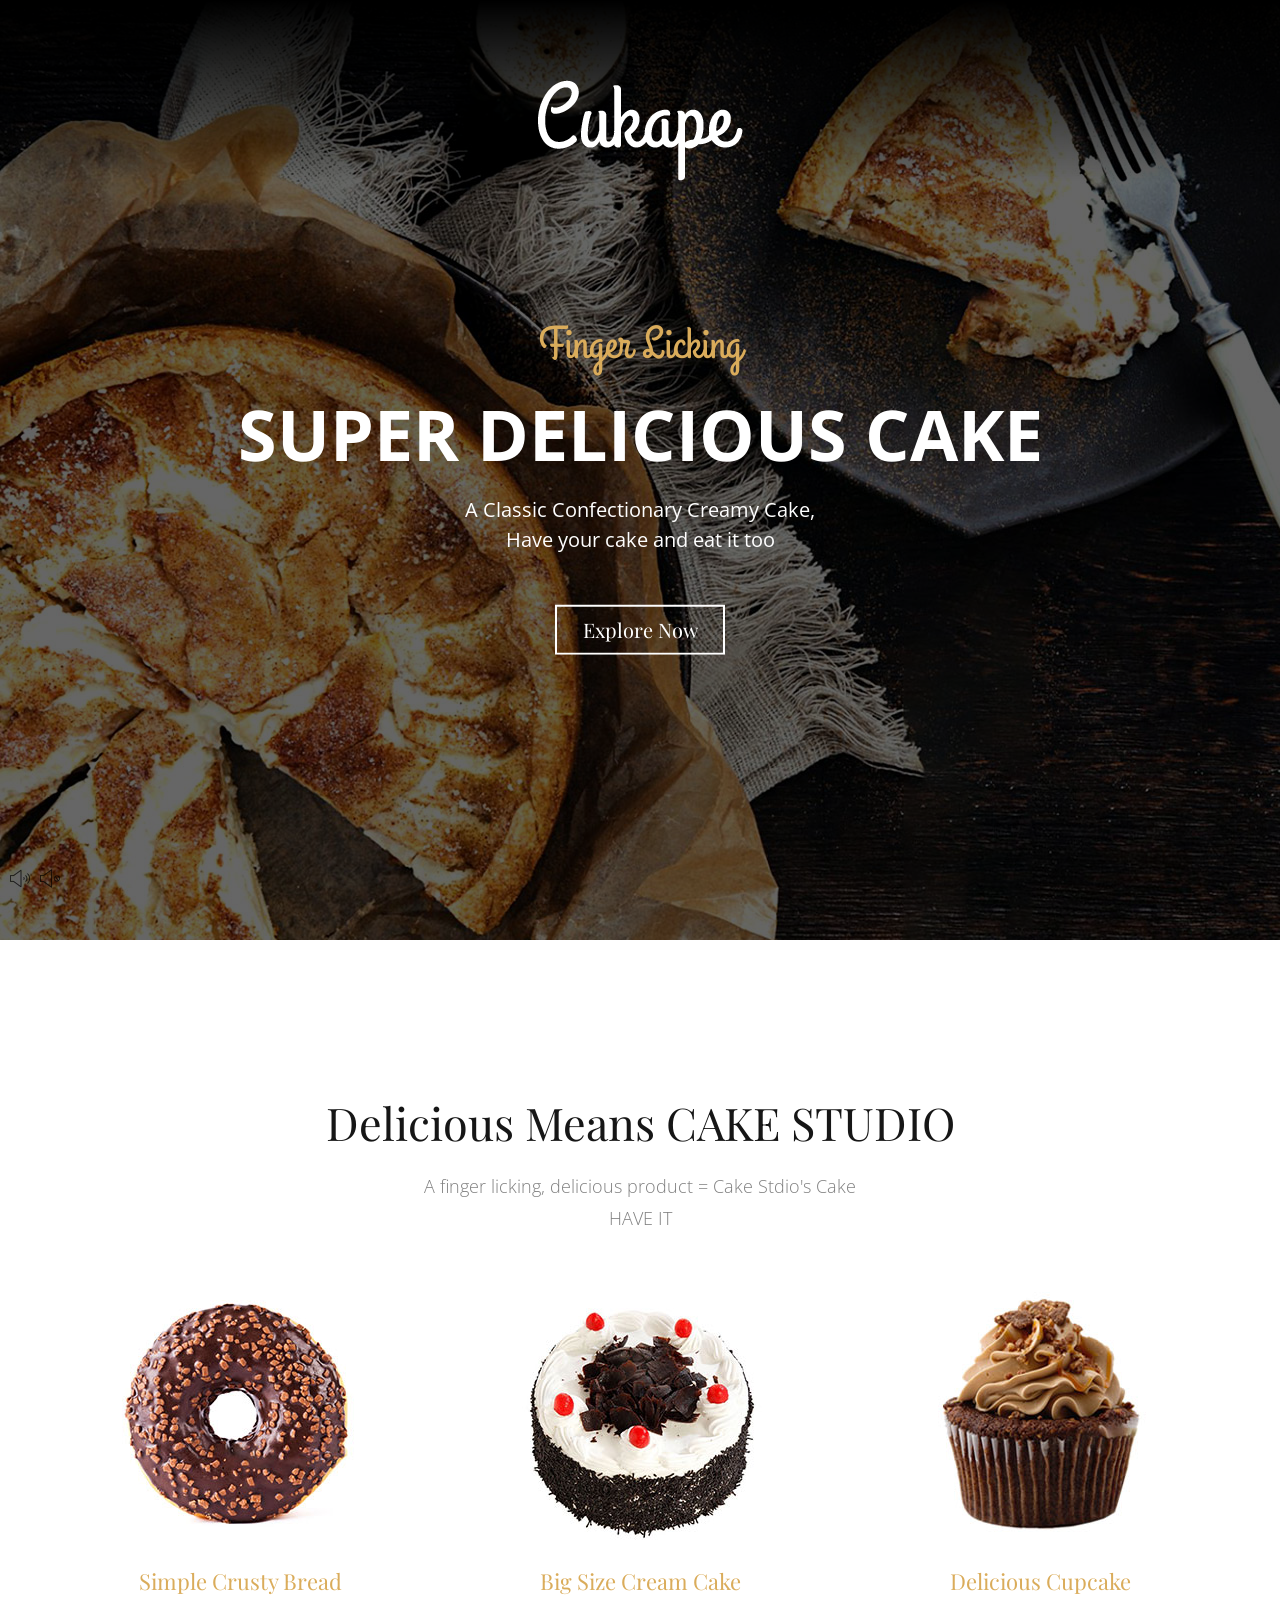
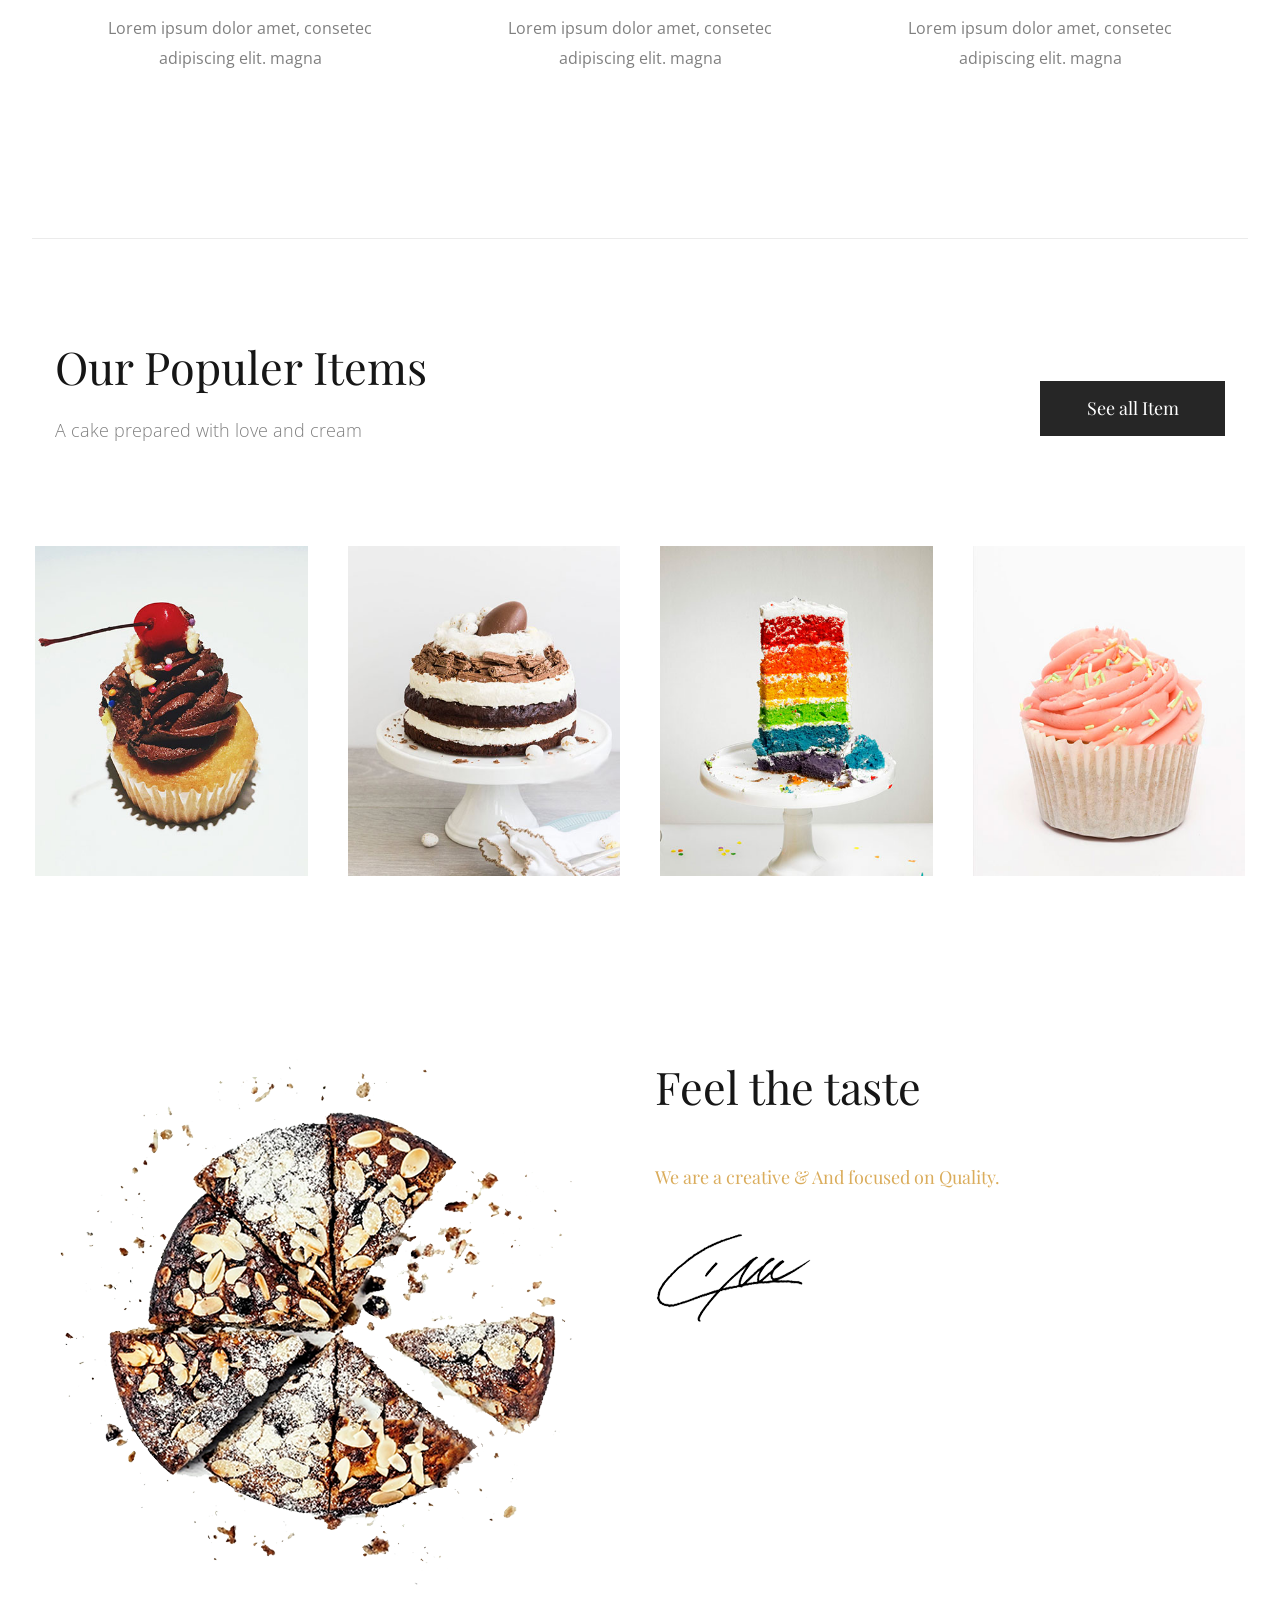
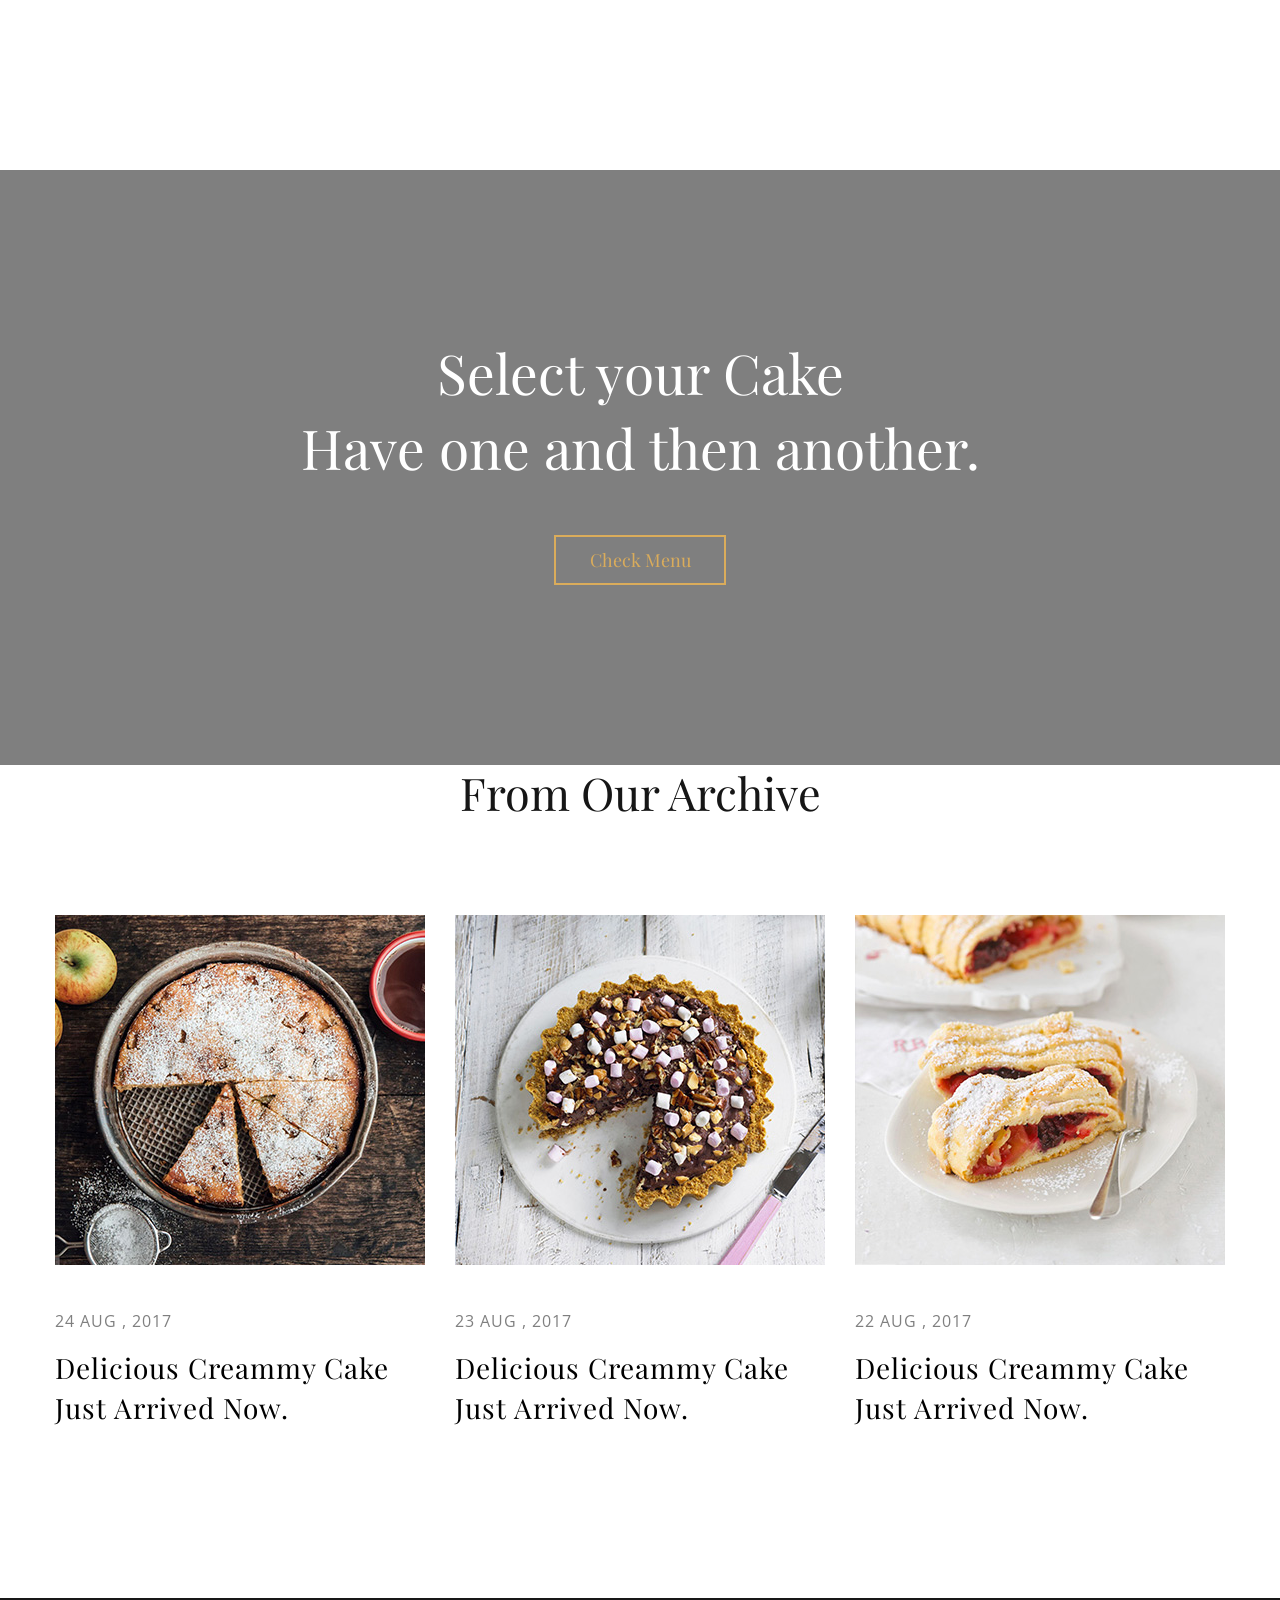
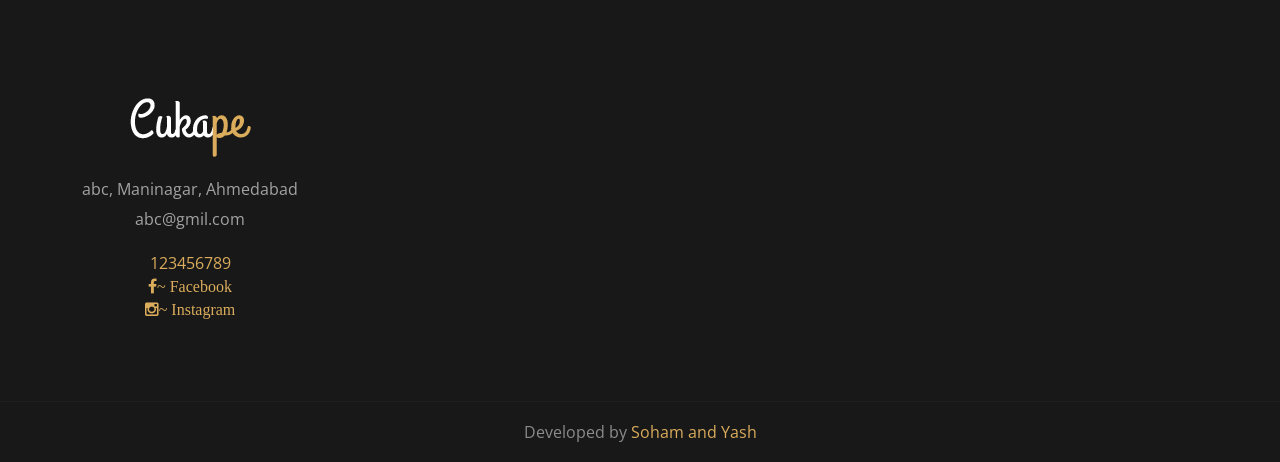
==== index.html @ 31a76976 "first commit" ====
<!DOCTYPE html>
<html lang="en">
	
<!-- Mirrored from html.unifytheme.com/CAKE STUDIO/ by HTTrack Website Copier/3.x [XR&CO'2014], Mon, 12 Feb 2018 13:18:44 GMT -->
<head>
		<meta charset="UTF-8">
		<!-- For IE -->
		<meta http-equiv="X-UA-Compatible" content="IE=edge">

		<!-- For Resposive Device -->
		<meta name="viewport" content="width=device-width, initial-scale=1.0">

		<title>CAKE STUDIO - Restaurant Cakes and Coffee Shop Template</title>

		<!-- Favicon -->
		<link rel="icon" type="image/png" sizes="56x56" href="images/fav-icon/icon.png">


		<!-- Main style sheet -->
		<link rel="stylesheet" type="text/css" href="css/style.css">
		<!-- responsive style sheet -->
		<link rel="stylesheet" type="text/css" href="css/responsive.css">


		<!-- Fix Internet Explorer ______________________________________-->

		<!--[if lt IE 9]>
			<script src="http://html5shiv.googlecode.com/svn/trunk/html5.js"></script>
			<script src="vendor/html5shiv.js"></script>
			<script src="vendor/respond.js"></script>
		<![endif]-->

			
	</head>

	<body>
		<div class="main-page-wrapper">

			<!-- ===================================================
				Loading Transition
			==================================================== -->
			<div id="loader-wrapper">
				<div id="loader"></div>
			</div>

			<!-- 
			=============================================
				Theme Header
			============================================== 
			-->
			<header class="theme-menu-wrapper theme-main-menu-one">
				<div class="container">
					<div class="header-wrapper">
						<!-- ============================ Theme Menu ========================= -->
						<nav class="theme-main-menu-wrapper navbar" id="mega-menu-wrapper">
							<!-- Brand and toggle get grouped for better mobile display -->
						   <div class="navbar-header">
						     <button type="button" class="navbar-toggle collapsed" data-toggle="collapse" data-target="#navbar-collapse-1" aria-expanded="false">
						       <span class="sr-only">Toggle navigation</span>
						       <span class="icon-bar"></span>
						       <span class="icon-bar"></span>
						       <span class="icon-bar"></span>
						     </button>
						   </div>
						   <!-- Collect the nav links, forms, and other content for toggling -->
						   <div class="collapse navbar-collapse" id="navbar-collapse-1">
								<ul class="nav">
									
									
									
									<li class="menu-inner-logo rythm pulse1"><a href="index-2.html" class="tran3s"><img src="images/logo/logo.png" alt=""></a></li>
									
									
									
								</ul>
						   </div><!-- /.navbar-collapse -->
						</nav> <!-- /.theme-main-menu-wrapper -->
						<div class="small-device-logo rythm pulse1"><a href="index-2.html" class="tran3s"><img src="images/logo/logo5.png" alt=""></a></div>
					</div> <!-- /.header-wrapper -->
				</div> <!-- /.container -->
			</header> <!-- /.theme-menu-wrapper -->


			
			<!-- 
			=============================================
				Theme Main Banner
			============================================== 
			-->
			<div id="theme-main-banner" class="banner-one">
				<div data-src="images/home/slide-1.jpg">
					<div class="camera_caption">
						<div class="container text-center">
							<h3 class="wow fadeInUp animated p-color">Finger Licking</h3>
							<h1 class="wow fadeInUp animated" data-wow-delay="0.2s">Super delicious cake</h1>
							<p class="wow fadeInUp animated" data-wow-delay="0.4s">A Classic Confectionary Creamy Cake,<br/> Have your cake and eat it too </p>
							
							<a href="portfolio-v1.html" class="wow fadeInRight animated banner-button explore tran3s" data-wow-delay="0.6s">Explore now</a>
						</div> <!-- /.container -->
					</div> <!-- /.camera_caption -->
				</div>
				<div data-src="images/home/slide-3.jpg">
					<div class="camera_caption">
						<div class="container text-center">
							<h3 class="wow fadeInUp animated p-color">Finger Licking</h3>
							<h1 class="wow fadeInUp animated" data-wow-delay="0.2s">Super delicious cake</h1>
							<p class="wow fadeInUp animated" data-wow-delay="0.4s">We will bake your cake.</p>
							
							<a href="portfolio-v1.html" class="wow fadeInRight animated banner-button explore tran3s" data-wow-delay="0.6s">Explore now</a>
						</div> <!-- /.container -->
					</div> <!-- /.camera_caption -->
				</div>
				<div data-src="images/home/slide-4.jpg">
					<div class="camera_caption">
						<div class="container text-center">
							<h3 class="wow fadeInUp animated p-color">Finger Licking</h3>
							<h1 class="wow fadeInUp animated" data-wow-delay="0.2s">Super delicious cake</h1>
							<p class="wow fadeInUp animated" data-wow-delay="0.4s">Enjoy home made and healthy Product</p>
							
							<a href="portfolio-v1.html" class="wow fadeInRight animated banner-button explore tran3s" data-wow-delay="0.6s">Explore now</a>
						</div> <!-- /.container -->
					</div> <!-- /.camera_caption -->
				</div>
			</div> <!-- /#theme-main-banner -->


			<!-- 
			=============================================
				Delicious CAKE STUDIO
			============================================== 
			-->
			<div class="delicious-food-section">
				<div class="container">
					<div class="theme-section-title text-center">
						<h2>Delicious Means CAKE STUDIO</h2>
						<p>A finger licking, delicious product = Cake Stdio's Cake <br> HAVE IT</p>
					</div> <!-- /.theme-section-title -->
					<div class="row">
						<div class="col-sm-4 col-xs-12">
							<div class="single-item">
								<img src="images/home/1.jpg" alt="">
								<h5><a href="#">Simple Crusty Bread</a></h5>
								<p>Lorem ipsum dolor amet, consetec <br>adipiscing elit. magna</p>
							</div>
						</div> <!-- /.col- -->
						<div class="col-sm-4 col-xs-12">
							<div class="single-item">
								<img src="images/home/2.jpg" alt="">
								<h5><a href="#">Big Size Cream Cake</a></h5>
								<p>Lorem ipsum dolor amet, consetec <br>adipiscing elit. magna</p>
							</div>
						</div> <!-- /.col- -->
						<div class="col-sm-4 col-xs-12">
							<div class="single-item">
								<img src="images/home/3.jpg" alt="">
								<h5><a href="#">Delicious Cupcake</a></h5>
								<p>Lorem ipsum dolor amet, consetec <br>adipiscing elit. magna</p>
							</div>
						</div> <!-- /.col- -->
					</div> <!-- /.row -->
				</div> <!-- /.container -->
				<div class="devider"></div>
			</div> <!-- /.delicious-food-section -->


			<!-- 
			=============================================
				Our Populer Item/Our Portfolio
			============================================== 
			-->
			<div class="our-portfolio popular-item">
				<div class="container">
					<div class="theme-section-title">
						<h2>Our Populer Items</h2>
						<p>A cake prepared with love and cream</p>
						<a href="portfolio-v1.html" class="theme-button"><span>See all Item</span></a>
					</div> <!-- /.theme-section-title -->
				</div> <!-- /.container -->
				<div class="portfolio-box-style">
					<div class="row">
						<div class="portfolio-slider-one">
							<div class="item">
								<div class="single-portfolio-item">
									<div class="image-box">
										<img src="images/portfolio/1.jpg" alt="">
										<div class="opacity"><a data-fancybox data-src="#hidden-content-1" href="#" data-options='{"smallBtn" : false}'>+</a></div>
									</div>
								</div> <!-- /.single-portfolio-item -->
							</div> <!-- /.item -->
							<div class="item">
								<div class="single-portfolio-item">
									<div class="image-box">
										<img src="images/portfolio/2.jpg" alt="">
										<div class="opacity"><a data-fancybox data-src="#hidden-content-2" href="#" data-options='{"smallBtn" : false}'>+</a></div>
									</div>
								</div> <!-- /.single-portfolio-item -->
							</div> <!-- /.item -->
							<div class="item">
								<div class="single-portfolio-item">
									<div class="image-box">
										<img src="images/portfolio/3.jpg" alt="">
										<div class="opacity"><a data-fancybox data-src="#hidden-content-3" href="#" data-options='{"smallBtn" : false}'>+</a></div>
									</div>
								</div> <!-- /.single-portfolio-item -->
							</div> <!-- /.item -->
							<div class="item">
								<div class="single-portfolio-item">
									<div class="image-box">
										<img src="images/portfolio/4.jpg" alt="">
										<div class="opacity"><a data-fancybox data-src="#hidden-content-4" href="#" data-options='{"smallBtn" : false}'>+</a></div>
									</div>
								</div> <!-- /.single-portfolio-item -->
							</div> <!-- /.item -->
						</div> <!-- /.portfolio-slider-one -->
					</div> <!-- /.row -->
				</div> <!-- /.portfolio-box-style -->
			</div> <!-- /.our-portfolio -->


			<!-- 
			=============================================
				About us
			============================================== 
			-->
			<div class="about-us-section">
				<div class="container">
					<div class="row">
						<div class="col-md-6 col-xs-12">
							<img src="images/home/pizza.png" alt="" class="pizza">
						</div>
						<div class="col-md-6 col-xs-12">
							<div class="text">
								<h2>Feel the taste</h2>
								
								<span class="p-color">We are a creative &amp; And focused on Quality.</span>
								<img src="images/home/sign.png" alt="">
							</div> <!-- /.text -->
						</div>
					</div> <!-- /.row -->
				</div> <!-- /.container -->
			</div> <!-- /.about-us-section -->


			<!-- 
			=============================================
				Short Banner
			============================================== 
			-->
			<div class="short-banner">
				<div class="opacity">
					<h2>Select your Cake <br>Have one and then another.</h2>
					<a href="our-menu.txt" class="theme-button"><span>Check Menu</span></a>
				</div> <!-- /.opacity -->
			</div> <!-- /.short-banner -->


			
			<!-- 
			=============================================
				Our Awesome Team
			============================================== 
			-->
<!--
			<div class="our-team">
				<div class="container">
					<div class="theme-section-title text-center">
						<h2>Your Cake Designer</h2>
						
					</div> <!-- /.theme-section-title -->
	<!--				<div class="row" align="text-center">
						<div class="col-md-3 col-xs-6">
							<div class="team-member">
								<div class="image">
									<img src="images/team/1.jpg" alt="">
									<div class="opacity tran3s">
										<ul>
											<li><a href="#" class="tran3s"><i class="fa fa-facebook" aria-hidden="true"></i></a></li>
											<li><a href="#" class="tran3s"><i class="fa fa-twitter" aria-hidden="true"></i></a></li>
											<li><a href="#" class="tran3s"><i class="fa fa-dribbble" aria-hidden="true"></i></a></li>
											<li><a href="#" class="tran3s"><i class="fa fa-pinterest" aria-hidden="true"></i></a></li>
										</ul>
									</div> <!-- /.opacity -->
		<!--						</div> <!-- /.image -->
		<!--						<h5>Ekta Thakker</h5>
								<p>Cake Designer</p>
							</div> <!-- /.team-member -->
		<!--				</div> <!-- /.col- -->
						
						
						
			<!--	</div> <!-- /.container -->
			<!--</div> <!-- /.our-team -->


			

			<!-- 
			=============================================
				Our Blog
			============================================== 
			-->
			<div class="our-blog home-blog">
				<div class="container">
					<div class="theme-section-title text-center">
						<h2>From Our Archive</h2>
					</div> <!-- /.theme-section-title -->
					<div class="row">
						<div class="col-sm-4 col-xs-12">
							<div class="single-blog-grid">
								<div class="image"><img src="images/blog/1.jpg" alt=""></div>
								<div class="post">
									<div class="date">24 Aug , 2017</div>
									<h3><a class="tran3s title">Delicious Creammy Cake Just Arrived Now.</a></h3>
									
								</div>
							</div> <!-- /.single-blog-grid -->
						</div> <!-- /.col- -->
						<div class="col-sm-4 col-xs-12">
							<div class="single-blog-grid">
								<div class="image"><img src="images/blog/2.jpg" alt=""></div>
								<div class="post">
									<div class="date">23 Aug , 2017</div>
									<h3><a class="tran3s title">Delicious Creammy Cake Just Arrived Now.</a></h3>
									
								</div>
							</div> <!-- /.single-blog-grid -->
						</div> <!-- /.col- -->
						<div class="col-sm-4 col-xs-12">
							<div class="single-blog-grid">
								<div class="image"><img src="images/blog/3.jpg" alt=""></div>
								<div class="post">
									<div class="date">22 Aug , 2017</div>
									<h3><a class="tran3s title">Delicious Creammy Cake Just Arrived Now.</a></h3>
									
								</div>
							</div> <!-- /.single-blog-grid -->
						</div> <!-- /.col- -->
					</div> <!-- /.row -->
				</div> <!-- /.container -->
			</div> <!-- /.our-blog -->


			<!-- 
			=============================================
				Footer
			============================================== 
			-->
			<footer class="theme-main-footer" >
				<div class="top-footer-widget" >
					<div class="container" align="center" >
						<div class="row">
							<div class="col-md-3 col-sm-4 col-xs-12 footer-logo">
								<a href="#" class="logo"><img src="images/logo/logo2.png" alt=""></a>
								<p >abc, Maninagar, Ahmedabad <br>abc@gmil.com</p>
								<a href="tel:+880-1723-801-729" class="tran3s">123456789</a>
								<div>
									
									<ul>
										<li><a href="#" class="tran3s"><i class="fa fa-facebook" aria-hidden="true">~   Facebook</i></a></li>
										<li><a href="https://www.instagram.com/just__baked__/" class="tran3s"><i class="fa fa-instagram" aria-hidden="true">~   Instagram</i></a></li>
										
									</ul>
								</div>
							</div> <!-- /.footer-logo -->
							<div class="col-md-2 col-sm-4 col-xs-12 footer-list-widget">
								
							</div> <!-- /.footer-list-widget -->
							<div class="col-md-3 col-sm-4 col-xs-12 insta-feed">
								
							</div> <!-- /.insta-feed -->
							<div class="col-md-4 col-xs-12 col-xs-12 subscribe-widget">
								
							</div> <!-- /.subscribe-widget -->
						</div> <!-- /.row -->	
					</div> <!-- /.container -->
				</div> <!-- /.top-footer-widget -->
				<div class="bottom-footer">
					<p>Developed by <span class="p-color">Soham and Yash</span></p>
				</div> <!-- /.bottom-footer -->
			</footer> <!-- /.theme-main-footer -->

			
			
			<!-- Scroll Top Button -->
			<button class="scroll-top tran3s">
				<i class="fa fa-angle-up" aria-hidden="true"></i>
			</button>

			<div id='player' class="clearfix">
	          <button id='start' class="tran3s" title="Start Music"><i class="flaticon-volume-on"></i></button>
	          <button id='stop' class="tran3s" title="Stop Music"><i class="flaticon-volume-off"></i></button>
	      	</div>



	      	<div class="portfolio-item-info" id="hidden-content-1">
			    <div class="main-container">
			    	<img src="images/portfolio/big-1.jpg" alt="">
			    	<div class="info-data">
			    		<h3>The Food Name</h3>
			    		<b>Contrary to popular belief, Lorem Ipsum is not simply random text, making it over 2000 years old. Richard MClintock, Latin professor at Hampde Sydney College in Virginia, </b>
			    	</div> <!-- /.info-data -->
			    </div> <!-- /.container -->
			</div> <!-- /.portfolio-item-info -->
			<div class="portfolio-item-info" id="hidden-content-2">
			    <div class="main-container">
			    	<img src="images/portfolio/big-2.jpg" alt="">
			    	<div class="info-data">
			    		<h3>The Food Name</h3>
			    		<b>Contrary to popular belief, Lorem Ipsum is not simply random text, making it over 2000 years old. Richard MClintock, Latin professor at Hampde Sydney College in Virginia, </b>
			    	</div> <!-- /.info-data -->
			    </div> <!-- /.container -->
			</div> <!-- /.portfolio-item-info -->
			<div class="portfolio-item-info" id="hidden-content-3">
			    <div class="main-container">
			    	<img src="images/portfolio/big-3.jpg" alt="">
			    	<div class="info-data">
			    		<h3>The Food Name</h3>
			    		<b>Contrary to popular belief, Lorem Ipsum is not simply random text, making it over 2000 years old. Richard MClintock, Latin professor at Hampde Sydney College in Virginia, </b>
			    	</div> <!-- /.info-data -->
			    </div> <!-- /.container -->
			</div> <!-- /.portfolio-item-info -->
			<div class="portfolio-item-info" id="hidden-content-4">
			    <div class="main-container">
			    	<img src="images/portfolio/big-4.jpg" alt="">
			    	<div class="info-data">
			    		<h3>The Food Name</h3>
			    		<b>Contrary to popular belief, Lorem Ipsum is not simply random text, making it over 2000 years old. Richard MClintock, Latin professor at Hampde Sydney College in Virginia, </b>
			    	</div> <!-- /.info-data -->
			    </div> <!-- /.container -->
			</div> <!-- /.portfolio-item-info -->

			
			
			<!-- Scroll Top Button -->
			<button class="scroll-top tran3s">
				<i class="fa fa-angle-up" aria-hidden="true"></i>
			</button>

			<div id='player' class="clearfix">
	          <button id='start' class="tran3s" title="Start Music"><i class="flaticon-volume-on"></i></button>
	          <button id='stop' class="tran3s" title="Stop Music"><i class="flaticon-volume-off"></i></button>
	      	</div>


		<!-- Js File_________________________________ -->
		<!-- j Query -->
		<script type="text/javascript" src="vendor/jquery.2.2.3.min.js"></script>
		<!-- Bootstrap JS -->
		<script type="text/javascript" src="vendor/bootstrap/bootstrap.min.js"></script>
		<!-- Vendor js _________ -->
		<!-- Camera Slider -->
		<script type='text/javascript' src='vendor/Camera-master/scripts/jquery.mobile.customized.min.js'></script>
	    <script type='text/javascript' src='vendor/Camera-master/scripts/jquery.easing.1.3.js'></script> 
	    <script type='text/javascript' src='vendor/Camera-master/scripts/camera.min.js'></script>
	    <!-- Mega menu  -->
		<script type="text/javascript" src="vendor/bootstrap-mega-menu/js/menu.js"></script>
		<!-- Rythm js -->
		<script type="text/javascript" src="vendor/Rythm-js/rythm.js"></script>
    	<script type="text/javascript" src="js/audio.js"></script>
		<!-- WOW js -->
		<script type="text/javascript" src="vendor/WOW-master/dist/wow.min.js"></script>
		<!-- owl.carousel -->
		<script type="text/javascript" src="vendor/owl-carousel/owl.carousel.min.js"></script>
		<!-- Fancybox -->
		<script type="text/javascript" src="vendor/fancybox/dist/jquery.fancybox.min.js"></script>
		

		<!-- Theme js -->
		<script type="text/javascript" src="js/theme.js"></script>

		</div> <!-- /.main-page-wrapper -->
	</body>

<!-- Mirrored from html.unifytheme.com/CAKE STUDIO/ by HTTrack Website Copier/3.x [XR&CO'2014], Mon, 12 Feb 2018 13:20:29 GMT -->
</html>
---- css/style.css ----
/* CSS Document */

/* 
    Created on   : 29/11/2017.
    Theme Name   : Cukape.
    Description  : Cukape - Restaurant Cakes and Coffee Shop Template.
    Version      : 1.1.
    Author       : @Unifytheme.
    Designed By  : @Unifytheme.
    Developed By : @Unifytheme.
   
*/

/* ------------------------------------------ */
/*             TABLE OF CONTENTS
/* ------------------------------------------ */
/*   01 - Loading Transition  */
/*   02 - Global stlye  */
/*   03 - Theme menu Style One  */
/*   04 - Menu Style Two */
/*   05 - Theme Toggle Mneu */
/*   06 - Theme Banner  */
/*   07 - Delicious Cukape  */
/*   08 - Our Populer Item/Our Portfolio  */
/*   09 - About us  */
/*   10 - Short Banner  */
/*   11 - Our Awesome Team  */
/*   12 - Client Section  */
/*   13 - Our Blog  */
/*   14 - Footer   */
/*   15 - Theme Inner Banner  */
/*   16 - Single Portfolio  */
/*   17 - Our Food Menu  */
/*   18 - Pricing Plan  */
/*   19 - Blog Inner Page  */
/*   20 - Blog Details */
/*   21 - Shop Page  */
/*   22 - Shop Details  */
/*   23 - Conatct US  */
/*   24 - Popular Faq  */
/*   25 - Error Page  */



/**
* Importing necessary  Styles.
**/

@import url('https://fonts.googleapis.com/css?family=Grand+Hotel|Open+Sans:300,400,600,700|Playfair+Display:400,700|Lato:100,300');
/*----- Breetty Font -----*/
@import url('../fonts/Breetty/styles.css');
/*----bootstrap css ----- */
@import url('../vendor/bootstrap/bootstrap.css');
/*----camera-slider---*/
@import url('../vendor/Camera-master/css/camera.css');
/*------- Mega menu ------*/
@import url('../vendor/bootstrap-mega-menu/css/menu.css');
/*----font awesome -------*/
@import url('../fonts/font-awesome/css/font-awesome.min.css');
/*----owl-carousel css----*/
@import url('../vendor/owl-carousel/owl.carousel.css');
@import url('../vendor/owl-carousel/owl.theme.css');
/*-------- animated css ------*/
@import url('../vendor/WOW-master/css/libs/animate.css');
/*-------Hover Css --------*/
@import url('../vendor/hover.css');
/*--------- flat-icon ---------*/
@import url('../fonts/icon/font/flaticon.css');
/*----------- Fancybox css -------*/
@import url('../vendor/fancybox/dist/jquery.fancybox.min.css');
/*------------- Map -------------*/
@import url('../vendor/sanzzy-map/dist/snazzy-info-window.min.css');
/*--------- Jquery ui ---------*/
@import url('../vendor/jquery-ui/jquery-ui.min.css');


/*** 

====================================================================
  Loading Transition
====================================================================

 ***/
#loader-wrapper {
  position: fixed;
  top: 0;
  left: 0;
  width: 100%;
  height: 100%;
  z-index: 999999;
  background: #fff;
  overflow: hidden;
}
#loader {
  background: url(../images/1.gif);
  width: 64px;
  height: 64px;
  position: relative;
  top: 50%;
  margin: -32px auto 0 auto;
}
/*==================== Click Top ====================*/
.scroll-top {
  width:30px;
  height:30px;
  border-radius: 3px;
  position: fixed;
  bottom: 5px;
  right:15px;
  z-index: 99;
  text-align: center;
  color: #fff;
  font-size: 20px;
  display: none;
}
.scroll-top:after {
  position: absolute;
  z-index: -1;
  content: '';
  top: 100%;
  left: 5%;
  height: 10px;
  width: 90%;
  opacity: 1;
  background: radial-gradient(ellipse at center, rgba(0, 0, 0, 0.25) 0%, rgba(0, 0, 0, 0) 80%);
}
/*______________________ Global stlye ___________________*/

 @font-face {
  font-family: 'font-awesome';
  src: url('../fonts/font-awesome/fonts/fontawesome-webfont.ttf');
  src: url('../fonts/font-awesome/fonts/fontawesome-webfont.eot'), /* IE9 Compat Modes */
       url('../fonts/font-awesome/fonts/fontawesome-webfont.woff2') format('woff2'), /* Super Modern Browsers */
       url('../fonts/font-awesome/fonts/fontawesome-webfont.woff') format('woff'), /* Pretty Modern Browsers */
       url('../fonts/font-awesome/fonts/fontawesome-webfont.svg') format('svg'); /* Legacy iOS */
 }

 body {
  /*   font-family: 'Grand Hotel', cursive;   */
  font-family: 'Open Sans', sans-serif;
  font-weight: normal;
  color:rgba(0,0,0,0.5);
  font-size: 16px;
 }
 body .main-page-wrapper {
   overflow-x:hidden;
 }
 .box-layout {
  padding: 0 50px;
  max-width: 1920px;
  margin: 0 auto;
 }
 h1,h2,h3,h4,h5,h6,p,ul { margin:0;padding: 0;}
 h2,h3,h4,h5,h6 {color: #161616; font-family: 'Playfair Display', serif;font-weight: normal;}
 h1 {font-size: 70px; font-weight: 700; font-family: 'Open Sans', sans-serif;}
 h2 {font-size: 45px;}
 h3 {font-size: 28px;}
 h4 {font-size: 24px;}
 h5 {font-size: 22px;}
 h6 {font-size: 18px;}
 p  {line-height: 30px;}
 ul {list-style-type: none;}
 a {text-decoration: none; display: inline-block; font-family: 'Playfair Display', serif;}
 a:hover,a:focus,a:visited {text-decoration: none; outline: none;}
 img {max-width: 100%; display: block;}
 button {border:none;outline: none;-webkit-box-shadow: none;box-shadow: none;display: block; padding: 0;}
 input,textarea {outline: none; -webkit-box-shadow: none; box-shadow: none;-webkit-transition: all 0.3s ease-in-out;transition: all 0.3s ease-in-out;}
.float-left {float:left;}
.float-right {float:right;}
.m-top0 {margin-top: 0 !important;}
.m-bottom0 {margin-bottom: 0 !important;}
.p0 {padding: 0 !important;}
/*--------------------- Transition --------------------*/
.tran3s,.theme-button,.theme-main-menu-one #mega-menu-wrapper .nav>li:before,.theme-button span:before,.owl-theme .owl-dots .owl-dot span,
.related-product .owl-theme .owl-nav [class*=owl-],.aside-menu-wrapper ul .dropdown-holder .sub-menu li a {
  -webkit-transition: all .3s ease-in-out;
  transition: all .3s ease-in-out;
}
.tran4s,.delicious-food-section .single-item img {
  -webkit-transition: all .4s ease-in-out;
  transition: all .4s ease-in-out;
}
/*---------------------- Theme Title ---------------------*/
.theme-section-title {position: relative;}
.theme-section-title h2 {line-height: 55px;text-transform: capitalize;}
.theme-section-title p {
  line-height: 32px;
  font-size: 18px;
  margin-top: 20px;
  font-weight: 300;
}
.theme-section-title a {
  color: #fff;
  font-size: 18px;
  width: 185px;
  line-height: 55px;
  text-align: center;
  background: #262626;
  position: absolute;
  right: 0;
  bottom: 10px;
}
.theme-button span {position: relative;}
.theme-button span:before {
  content: '';
  width: 100%;
  height: 1px;
  background: #fff;
  position: absolute;
  left:0;
  bottom: -2px;
  -webkit-transform:scale(0,1);
          transform:scale(0,1);
}
.theme-button:hover span:before {-webkit-transform:scale(1,1);transform:scale(1,1);}
/*------------------------ Theme Pagination ------------------*/

 /*----------------------- Theme Color File -------------------*/
.p-color,#mega-menu-wrapper .nav>li.active a,#mega-menu-wrapper .nav>li:hover a,.delicious-food-section .single-item h5 a,.short-banner .opacity .theme-button,
.our-team .team-member h5,.our-team .team-member .image .opacity ul li a:hover,.client-section .client-text:hover .icon,.our-blog .single-blog-grid:hover .post .title,
.our-blog .single-blog-grid .post .read-more,.top-footer-widget .footer-logo a,.top-footer-widget .footer-list-widget ul li a:hover,
.top-footer-widget .subscribe-widget ul li a:hover,.mixitUp-menu li.active,.our-portfolio .single-portfolio-item:hover .text h5 a,
.our-food-menu .food-menu-wrapper .tab-content ul li div:hover a,.page-pagination li a:hover,.blog-details-content .tag-section .social-icon li a:hover,
.contact-us .contact-address ul li a:hover,.popular-faq .faq-panel .panel-group .panel-heading.active-panel a:before,
.aside-menu-wrapper .main-nav-wrapper li:hover>a,.blog-details-content .comment-box .single-comment .comment .reply:hover    {
  color:#daac5b;
}
.p-bg-color,.scroll-top,#mega-menu-wrapper .nav>li.dropdown-holder .sub-menu li:hover>a,.theme-section-title a:hover,#client-slider .owl-dots .owl-dot.active span,
#client-slider .owl-dots .owl-dot:hover span,.our-blog .single-blog-grid .post .read-more:hover,.pricing-plan .plan-figure:hover .theme-button,.sidebar-keyword ul li a:hover,
.form-styl-one input[type="submit"]:hover,.related-product .owl-theme .owl-nav [class*=owl-]:hover {
  background: #daac5b;
}
#theme-main-banner a.banner-button.shop-button,.short-banner .opacity .theme-button,#client-slider .owl-dots .owl-dot.active span,
#client-slider .owl-dots .owl-dot:hover span,.our-blog .single-blog-grid .post .read-more:hover,.sidebar-keyword ul li a:hover,
.related-product .owl-theme .owl-nav [class*=owl-]:hover,.contact-us .contact-address ul li a:hover {
  border-style: solid;
  border-color:#daac5b;
}
#player {
  position: fixed;
  width: 60px;
  height: 30px;
  bottom: 5px;
  left:5px;
  z-index: 99;
}
#player button {
  font-size: 20px;
  width: 50%;
  float: left;
  background: transparent;
  color: rgba(0,0,0,0.5);
}
#player button#start.active {color: #daac5b;}
/*------------------------------ Theme menu Style One ----------------------*/
header.theme-main-menu-one {
  position: absolute;
  width: 100%;
  left:0;
  right: 0;
  top:0;
  z-index: 99;
  padding-top: 80px;
  background-image: -webkit-linear-gradient( -90deg, rgb(0,0,0) 0%, rgba(0,0,0,0) 100%);
}
.header-wrapper {position: relative;}
#mega-menu-wrapper .nav li.menu-inner-logo img {display: inline-block;}
#mega-menu-wrapper .nav li.menu-inner-logo a {padding: 0;margin: 0 15px;}
#mega-menu-wrapper .nav li.menu-inner-logo:before {display: none;}
.theme-main-menu-one #mega-menu-wrapper .nav>li:before {
  content: '';
  width: 0;
  height: 2px;
  background: #fff;
  position: absolute;
  left:0;
  bottom: 12px;
}
.theme-main-menu-one #mega-menu-wrapper .nav>li.active:before,
.theme-main-menu-one #mega-menu-wrapper .nav>li:hover:before {width: 100%;}
.theme-main-menu-one .small-device-logo {
  display: none;
  position: absolute;
  top:0;
  right: 0;
  z-index: 99;
}
/*-------------------- Menu Style Two ------------------*/
.theme-main-menu-two {
  padding: 45px 0 40px 0;
}
.theme-main-menu-two .logo {
  position: absolute;
  top:0;
  left:0;
  z-index: 9;
}
.theme-main-menu-two #mega-menu-wrapper {width: 100%;text-align: right;padding-right: 130px;}
.theme-main-menu-two #mega-menu-wrapper .nav>li>a {
  font-size: 14px;
  color: #000;
  padding: 20px 0 25px 0;
}
.theme-main-menu-two #mega-menu-wrapper .nav>li.dropdown-holder .sub-menu li:first-child a {border-top: 1px solid #ededed;}
.theme-main-menu-two #mega-menu-wrapper .nav>li {margin: 0 24px;}
.theme-main-menu-two .menu-right-widget {
  position: absolute;
  top:0;
  right: 0;
  z-index: 9;
}
/* ------------- Cart Button ------------*/
.theme-main-menu-two .cart-button {
  color:#000;
  font-size: 30px;
  background: transparent;
  line-height: 44px;
  position: relative;
  margin: 4px 8px 0 0;
}
.theme-main-menu-two .cart-button span {
  width: 18px;
  height: 18px;
  line-height: 18px;
  border-radius: 50%;
  color: #fff;
  text-align: center;
  position: absolute;
  font-size: 13px;
  top:27px;
  right: -7px;
  font-size: 13px;
  font-weight: 600;
}
/**
====================================================================
  Theme Toggle Mneu
====================================================================

 ***/
.theme-main-menu-two .toggle-show-menu-button {
  background: transparent;
  margin: 10px 0 0 18px;
}
.theme-main-menu-two .toggle-show-menu-button span {
  display: block;
  width: 25px;
  height: 2px;
  margin:8px 0;
  background: #000;
}
#hidden-aside-menu {
  position: fixed;
  top: 0;
  right: 0;
  opacity: 0;
  visibility: hidden;
  background: #262626;
  width: 350px;
  height: 100%;
  z-index: 99999;
  text-align: center;
  max-height: 100%;
  overflow-y: auto;
  -webkit-transform: translate3d(350px,0,0);
    transform: translate3d(350px,0,0);
  -webkit-transition: all .6s ease-in-out;
          transition: all .6s ease-in-out;
}
#hidden-aside-menu.show-menu {
  opacity: 1;
  visibility: visible;
  -webkit-transform: translate3d(0,0,0);
    transform: translate3d(0,0,0);
}
.close-aside-menu {
  width: 40px;
  height: 40px;
  position: absolute;
  top: 0;
  left: 0;
  background: #262626;
  color: #fff;
  text-align: center;
  line-height: 40px;
  font-size: 18px;
  z-index: 9999;
  opacity: 0;
}
#hidden-aside-menu.show-menu .close-aside-menu {
  opacity: 1;
}
#hidden-aside-menu .logo {
  margin: 90px 0 120px 0;
}
.aside-menu-wrapper {
  height: 100%;
}
.aside-menu-wrapper .main-nav-wrapper>li {
  position: relative;
  text-align: left;
}
.aside-menu-wrapper .main-nav-wrapper li a {
  font-family: 'Open Sans', sans-serif;
  position: relative;
  display: block;
  font-weight: normal;
  color:#919191;
  font-size: 15px;
  text-transform: uppercase;
  line-height: 46px;
  padding: 0 45px;
}
.aside-menu-wrapper .main-nav-wrapper li a span.fa {
  margin-right: 20px;
}
.aside-menu-wrapper .main-nav-wrapper>li .expander {
  position: absolute;
  top:0;
  right: 45px;
  font-size: 11px;
  background: transparent;
}
.aside-menu-wrapper ul .dropdown-holder .sub-menu {
  display: none;
}
.aside-menu-wrapper ul .dropdown-holder .sub-menu li a {
  background: #2c2c2c;
  font-size: 14px;
  padding-left: 82px;
}
/*================= Sticky Menu ===============*/
@-webkit-keyframes menu_sticky {
  0%  {margin-top:-120px;opacity: 0;}
  50%  {margin-top: -64px;opacity: 0;}
  100% {margin-top: 0;opacity: 1;}
}
@keyframes menu_sticky {
  0%  {margin-top:-120px;opacity: 0;}
  50%  {margin-top: -64px;opacity: 0;}
  100% {margin-top: 0;opacity: 1;}
}
.theme-menu-wrapper.fixed {
  position: fixed !important;
  width:100%;
  top:0;
  left:0;
  z-index: 9999;
  background: #222328;
  padding-top: 5px;
  -webkit-box-shadow: 0px 13px 35px -12px rgba(0,0,0,0.15);
    box-shadow: 0px 13px 35px -12px rgba(0,0,0,0.15);
  -webkit-animation: menu_sticky 0.7s ease-in-out;
  animation: menu_sticky 0.7s ease-in-out;
}
.theme-menu-wrapper.fixed.white-bg {background: #fff;}
.theme-menu-wrapper.fixed .main-container {padding-top: 15px;padding-bottom: 0;}
.theme-menu-wrapper.fixed.white-bg {padding: 10px 15px;}
/*---------------------------------- Theme Banner --------------------------*/
.camera_wrap {
  float:none;
}
.banner-one {margin-bottom: 155px;}
#theme-main-banner .camera_overlayer {
  content: '';
  position: absolute;
  top:0;
  left:0;
  right: 0;
  bottom: 0;
  background: transparent;
}
#theme-main-banner.banner-one .camera_overlayer {background: rgba(0,0,0,0.6);}
#theme-main-banner .main-container {position: relative;}
#theme-main-banner .camera_caption {
  height: 100%;
}
#theme-main-banner .container {
  position: relative;
  z-index: 1;
  top: 50%;
  -webkit-transform: translateY(-50%);
          transform: translateY(-50%);
}
#theme-main-banner .camera_caption>div {
  background: transparent;
  position: absolute;
  width: 100%;
  height: 100%;
  top:0;
  text-shadow: none;
  left: 0;
  padding: 0;
}
.banner-one h3 {
  font-family: 'Grand Hotel', cursive;
  font-size: 45px;
  font-weight: normal;
  margin:40px 0 25px 0;
}
.banner-one h1 {color: #fff;text-transform: uppercase;}
.banner-one p {
  font-size: 20px;
  color: #fff;
  padding: 22px 0 45px 0;
}
#theme-main-banner a.banner-button {
  position: relative;
  width: 170px;
  text-transform: capitalize;
  line-height: 46px;
  border-width: 2px;
  font-size: 20px;
  color: #fff;
  margin: 5px 8px;
}
#theme-main-banner a.banner-button.explore {border:2px solid #fff;}
#theme-main-banner a.banner-button:hover,
#theme-main-banner a.banner-button.explore:hover {
  background: #222328;
  border-color: #222328;
}
.banner-two .round-box {
  width: 500px;
  height:500px;
  margin: 0 auto;
  border-radius: 50%;
  position: absolute;
  left:50%;
  top:50%;
  margin: -250px 0 0 -250px;
  background: rgba(218,172,91,0.6);
}
.banner-two h1 {
  font-family: 'Breetty';
  font-size: 120px;
  font-weight: normal;
  line-height: 90px;
}
/*----------------------------- Delicious Cukape --------------------------*/
.delicious-food-section.fix-top-margin {padding-top: 135px;}
.delicious-food-section .theme-section-title {margin-bottom: 50px;}
.delicious-food-section .single-item {text-align: center;margin-bottom: 50px;}
.delicious-food-section .single-item img {margin: 0 auto;}
.delicious-food-section .single-item:hover img {-webkit-transform:scale3D(1.1,1.1,1);transform:scale3D(1.1,1.1,1);}
.delicious-food-section .single-item h5 a {margin: 15px 0 20px 0;}
.delicious-food-section .devider {
  height: 1px;
  width: 95%;
  margin: 0 auto;
  background: rgba(0,0,0,0.08);
}
.delicious-food-section .row {margin-bottom: 115px;}
/*-------------------------- Our Populer Item/Our Portfolio -------------------*/
.our-portfolio .theme-section-title {margin: 100px 0;}
.portfolio-box-style {padding: 0 35px;}
.box-layout .portfolio-box-style {padding: 0;}
.portfolio-box-style .row {margin: 0 -20px;}
.portfolio-box-style .item {margin: 0 20px;}
.our-portfolio .single-portfolio-item {margin-bottom: 30px;}
.our-portfolio .single-portfolio-item .image-box {overflow: hidden;position: relative;}
.our-portfolio .single-portfolio-item .image-box img {
  width: 100%;
  -webkit-transition: all 0.5s ease-out;
  transition: all 0.5s ease-out;
}
.our-portfolio .single-portfolio-item:hover .image-box img {
  -webkit-transform:scale3D(1.1,1.1,1);
          transform:scale3D(1.1,1.1,1);
}
.our-portfolio .single-portfolio-item .image-box .opacity {
  position: absolute;
  top:0;
  left:0;
  bottom: 0;
  right: 0;
  background: rgba(29,29,29,0.5);
  text-align: center;
  opacity: 0;
  -webkit-transition: all 0.35s ease-in-out;
  transition: all 0.35s ease-in-out;
}
.our-portfolio .single-portfolio-item:hover .image-box .opacity {opacity: 1;}
.our-portfolio .single-portfolio-item .image-box .opacity a {
  color: #fff;
  font-weight: 300;
  font-size: 55px;
  position: relative;
  top:50%;
  -webkit-transform:translateY(-50%);
          transform:translateY(-50%);
}
.our-portfolio .single-portfolio-item .text h5 a {
  font-size: 24px;
  color: #232323;
  text-transform: capitalize;
}
.our-portfolio .single-portfolio-item .text {text-align: center;padding: 45px 0 30px 0;}
.our-portfolio .single-portfolio-item .text p {font-size: 18px;color: rgba(35,35,35,0.35);margin-top: 3px;}
.portfolio-item-info .main-container {max-width: 600px;}
.portfolio-item-info {
  text-align: center;
  display: none;
  max-height: 750px;
  overflow-y:auto;
  -webkit-transform: translateY(-50px);
          transform: translateY(-50px);
  -webkit-transition: all 0.5s ease-in-out;
  transition: all 0.5s ease-in-out;
}

.fancybox-slide--current .portfolio-item-info {
  -webkit-transform: translateY(0);
          transform: translateY(0);
}
.portfolio-item-info img {margin: 0 auto;}
.portfolio-item-info h3 {margin: 50px 0 30px 0;}
.portfolio-item-info b {
  display: block;
  font-size: 18px;
  line-height: 34px;
  font-family: 'Playfair Display', serif;
  color: #000000;
  font-weight: normal;
  margin-bottom: 40px;
}
.fancybox-close-small:after {background: transparent !important;}
.our-portfolio.inner-page {padding-bottom: 50px;}
.our-portfolio.inner-page.portfolio-v1 {padding-bottom: 200px;}
#mixitUp-item .mix {display: none;}
.mixitUp-menu  {text-align: center;margin-bottom: 120px;}
.mixitUp-menu li {
  display: inline-block;
  margin: 5px 20px;
  text-transform: uppercase;
  color: #6d6d6d;
  cursor: pointer;
}
.our-portfolio.full-width .row,.our-portfolio.full-width .single-portfolio-item {margin: 0;}
.our-portfolio.full-width .row [class*="col-"] {padding: 0;}
/*--------------------- About us --------------------*/
.about-us-section {margin: 150px 0 170px 0;}
.about-us-section img.pizza {
  -webkit-transition: all 0.7s ease-in-out;
  transition: all 0.7s ease-in-out;
}
.about-us-section img.pizza:hover {
  -webkit-transform:rotate(40deg);
          transform:rotate(40deg);
}
.about-us-section .text h2 {line-height: 60px;margin-bottom: 45px;}
.about-us-section .text span {
  font-family: 'Playfair Display', serif;
  font-size: 18px;
  line-height: 32px;
  display: block;
  margin: 30px 0 40px 0;
}
/*------------------ Short Banner ------------------*/
.short-banner {
  background: url(../images/home/banner.jpg) no-repeat center;
  background-size: cover;
  background-attachment: fixed;
}
.short-banner .opacity {
  background: rgba(0,0,0,0.5);
  padding: 165px 0 180px 0;
  text-align: center;
}
.short-banner .opacity h2 {
  font-size: 55px;
  line-height: 75px;
  color: #fff;
  margin-bottom: 50px;
}
.short-banner .opacity .theme-button {
  width: 172px;
  line-height: 46px;
  border-width: 2px;
  font-size: 18px;
}
.short-banner .opacity .theme-button:hover {color: #fff;border-color: #fff;}
/*--------------------- Our Awesome Team ---------------------*/
.our-team {padding-bottom: 70px;}
.our-team .theme-section-title {padding: 145px 0 85px 0;}
.our-team .team-member .image {overflow: hidden;position: relative;}
.our-team .team-member .image img {width: 100%;}
.our-team .team-member .image .opacity {
  position: absolute;
  width: 100%;
  height: 100%;
  top:0;
  left:0;
  opacity: 0;
  background: rgba(0,0,0,0.5);
}
.our-team .team-member:hover .image .opacity {opacity: 1;}
.our-team .team-member .image .opacity ul {
  position: relative;
  top:50%;
  -webkit-transform:translateY(-50%);
          transform:translateY(-50%);
}
.our-team .team-member .image .opacity ul li {
  display: inline-block;
  margin: 0 8px;
  opacity: 0;
  -webkit-transform:translateY(-10px);
          transform:translateY(-10px);
  -webkit-transition: all 0.3s ease-in-out;
  transition: all 0.3s ease-in-out;
}
.our-team .team-member .image .opacity ul li a {
  color: #fff;
  font-size: 18px;
}
.our-team .team-member .image .opacity ul li:first-child {
  -webkit-transition-delay:0.15s;
          transition-delay:0.15s;
}
.our-team .team-member .image .opacity ul li:nth-child(2) {
  -webkit-transition-delay:0.2s;
          transition-delay:0.2s;
}
.our-team .team-member .image .opacity ul li:nth-child(3) {
  -webkit-transition-delay:0.25s;
          transition-delay:0.25s;
}
.our-team .team-member .image .opacity ul li:nth-child(4) {
  -webkit-transition-delay:0.3s;
          transition-delay:0.3s;
}
.our-team .team-member:hover .image .opacity ul li {
  opacity: 1;
  -webkit-transform:translateY(0);
          transform:translateY(0);
}
.our-team .team-member h5 {margin: 28px 0 6px 0;}
.our-team .team-member {
  text-align: center;
  margin-bottom: 70px;
  border-bottom:1px solid rgba(0,0,0,0.07);
  padding-bottom: 20px;
} 
.our-team.team-style-two .team-member .image {
  width: 300px;
  height: 300px;
  border-radius: 50%;
  margin: 0 auto;
}
.our-team.team-style-two .team-member .image .opacity {border-radius: 50%;}
.our-team.team-style-two .team-member {border-bottom: none;padding-bottom: 0;}
.team-inner-page {
  position: relative;
  padding-top: 240px;
  overflow: hidden;
}
.team-inner-page:before {
  content: url(../images/inner-page/3.jpg);
  position: absolute;
  top: -90px;
  left: -250px;
}
/*------------------------ Client Section ---------------------*/
.client-section {
  background: url(../images/home/banner2.jpg) no-repeat center;
  background-attachment: fixed;
  background-size: cover;
  margin-bottom: 160px;
}
.client-section .opacity {
  background: rgba(0,0,0,0.8);
  padding: 100px 0 90px 0;
  text-align: center;
}
.client-section .theme-section-title p,.client-section .theme-section-title h2 {color: #fff;}
.client-section .client-text {
  padding: 45px 40px 65px 40px;
  text-align: center;
  background: #fff;
  margin-top: 90px;
}
.client-section .client-text .icon {
  color: rgba(0,0,0,0.1);
  font-size: 45px;
  display: block;
}
.client-section .client-text p {font-size: 17px;margin: 22px 0 30px 0;}
.client-section .client-text h6 span {font-family: 'Open Sans', sans-serif;color: rgba(0,0,0,0.5);}
#client-slider .item {margin:0 15px;}
#client-slider .owl-dots .owl-dot span {
  background: transparent;
  border: 1px solid #fff;
  border-radius: 0;
  margin: 0 4px;
}
#client-slider .owl-dots {margin-top: 75px;}
.owl-theme .owl-nav {margin: 0;}
/*---------------------- Our Blog ------------------*/
.our-blog.home-blog {padding-bottom: 100px;}
.our-blog .theme-section-title {margin-bottom: 95px;}
.our-blog .single-blog-grid .image {
  background: #000;
  overflow: hidden;
}
.our-blog .single-blog-grid .image img {
  width: 100%;
  -webkit-transition: all 0.5s ease-in-out;
  transition: all 0.5s ease-in-out;
}
.our-blog .single-blog-grid:hover .image img {
  opacity: 0.6;
  -webkit-transform:scale3D(1.1,1.1,1);
          transform:scale3D(1.1,1.1,1);
}
.our-blog .single-blog-grid .post .date {
  text-transform: uppercase;
  letter-spacing: 1px;
  margin: 45px 0 15px 0;
}
.our-blog .single-blog-grid .post .title {
  color: #000;
  line-height: 40px;
  letter-spacing: 1px;
}
.our-blog .single-blog-grid .post p {margin-top: 30px;}
.our-blog .single-blog-grid .post .read-more {
  width: 135px;
  line-height: 43px;
  border: 1px solid rgba(0,0,0,0.1);
  font-size: 17px;
  text-align: center;
  margin-top: 35px;
}
.our-blog .single-blog-grid .post .read-more:hover {color: #fff;}
.our-blog .single-blog-grid {margin-bottom: 70px;}
/*------------------------ Footer --------------------*/
.theme-main-footer {background: #181818;padding-top: 100px;}
.theme-main-footer p,.theme-main-footer a {font-family: 'Open Sans', sans-serif;color: rgba(255,255,255,0.6);}
.top-footer-widget .footer-logo p {margin: 12px 0 18px 0;}
.top-footer-widget h5 {
  font-family: 'Open Sans', sans-serif;
  text-transform: uppercase;
  color: #fff;
  font-size: 20px;
  margin: 20px 0 38px 0;
}
.top-footer-widget .footer-list-widget ul li a {margin-bottom: 15px;}
.top-footer-widget .insta-feed ul {margin: 0 -7.5px;}
.top-footer-widget .insta-feed ul li {float: left;width: 33.333333333%;padding: 0 7.5px;margin-bottom: 15px;}
.top-footer-widget .insta-feed ul li a {display: block;}
.top-footer-widget .subscribe-widget>div {padding-left: 40px;}
.top-footer-widget .subscribe-widget p {margin: -5px 0 20px 0;}
.top-footer-widget .subscribe-widget form {height: 60px;margin-bottom: 20px;}
.top-footer-widget .subscribe-widget form input {
  width: 100%;
  height: 100%;
  background: #fff;
  border:none;
  padding: 0 20px;
  color: rgba(0,0,0,0.4);
}
.top-footer-widget .subscribe-widget ul li {display: inline-block;}
.top-footer-widget .subscribe-widget ul li a {font-size: 20px;margin-right: 15px;color: #6b6b6b;}
.top-footer-widget [class*="col-"] {margin-bottom: 50px;}
.theme-main-footer .bottom-footer {
  border-top:1px solid rgba(36,36,36,0.7);
  text-align: center;
  padding: 15px 0;
  margin-top: 30px;
}
.theme-main-footer .bottom-footer p {color: #8b8b8b;}
.box-layout .theme-main-footer .bottom-footer {background:#fff; border: none;padding: 35px 0;}
/*-------------------- Theme Inner Banner  ------------------*/
.theme-inner-banner {
  background: url(../images/inner-page/banner.jpg) no-repeat center;
  background-size: cover;
  background-attachment: fixed;
  position: relative;
  margin-bottom: 180px;
}
.theme-inner-banner .opacity {
  background: rgba(0,0,0,0.6);
  text-align: center;
  padding: 315px 0 180px 0;
}
.theme-inner-banner .opacity h1 {text-transform: uppercase;color: #fff;margin-bottom: 30px;}
.theme-inner-banner .opacity ul li {
  display: inline-block;
  font-size: 20px;
  font-weight: 300;
  color: #fff;
  text-transform: capitalize;
}
.theme-inner-banner .opacity ul li a {color: #fff;font-family: 'Open Sans', sans-serif;}
/*---------------------- Our Partner ---------------------*/
.partner-section .theme-section-title {padding: 0 0 70px 0;}
.partner-section {padding-bottom: 120px;}
.partner-section .item img {margin: 0 auto;}
/*------------------ Single Portfolio --------------*/
.single-portfolio .main-wrapper-box {
  width: 84%;
  margin: 0 auto;
  padding-bottom: 110px;
}
.single-portfolio .main-wrapper-box ul li span {
  font-family: 'Playfair Display', serif;
  font-size: 20px;
  color: #232323;
}
.single-portfolio .main-wrapper-box ul li {margin-bottom: 30px;}
.single-portfolio .main-wrapper-box b {
  font-family: 'Playfair Display', serif;
  font-size: 18px;
  color: #232323;
  line-height: 33px;
  font-weight: normal;
  display: block;
}
.single-portfolio .main-wrapper-box .row {margin-top: 80px;}
/*------------------- Our Food Menu -------------------*/
.our-food-menu .food-menu-wrapper .nav-tabs li {
  width: 20%;
  text-align: center;
}
.our-food-menu .food-menu-wrapper .nav-tabs li a {
  font-family: 'Open Sans', sans-serif;
  font-size: 20px;
  font-weight: 300;
  color: #020202;
  letter-spacing: 1.4px;
  text-transform: uppercase;
  border:none;
  border-bottom: 1px solid transparent;
  border-radius: 0;
  background: transparent;
  padding: 0 40px 35px 40px;
  margin: 0;
  display: inline-block;
}
.our-food-menu .food-menu-wrapper .nav-tabs li a i {
  display: block;
  font-size: 60px;
  color: #cccccc;
  font-weight: normal;
  margin-bottom: 10px;

}
.our-food-menu .food-menu-wrapper .nav-tabs li.active a {
  border-bottom-color: #daac5b;
  color: #daac5b;
}
.our-food-menu .food-menu-wrapper .nav-tabs li.active a i {color: #daac5b;}
.our-food-menu .food-menu-wrapper .tab-content {margin: 130px 0 160px 0;}
.our-food-menu .food-menu-wrapper .tab-content ul {margin: 0 -60px;}
.our-food-menu .food-menu-wrapper .tab-content ul li {
  float: left;
  width: 50%;
  padding: 0 60px;
}
.our-food-menu .food-menu-wrapper .tab-content ul li div {position: relative;margin-bottom: 45px;}
.our-food-menu .food-menu-wrapper .tab-content ul li div:before {
  content: '';
  width: 100%;
  height: 1px;
  position: absolute;
  bottom: 10px;
  right: 0;
  background: rgba(16,16,16,0.1);
}
.our-food-menu .food-menu-wrapper .tab-content ul li div a {color: #020202;padding-right: 10px;}
.our-food-menu .food-menu-wrapper .tab-content ul li div h4 strong {
  font-family: 'Open Sans', sans-serif;
  font-weight: normal;
}
.our-food-menu .food-menu-wrapper .tab-content ul li div span {
  font-size: 18px;
  display: inline-block;
  background: #fff;
  padding-right: 15px;
  position: relative;
  z-index: 1;
  margin-top: 18px;
}
/*-------------- Pricing Plan -------------*/
.pricing-plan {padding-bottom: 200px;}
.pricing-plan .pricing-title h2 {line-height: 65px;}
.pricing-plan .pricing-title p {margin-top: 10px;}
.pricing-plan .pricing-title {margin-bottom: 100px;}
.pricing-plan .plan-figure {
  border:1px solid #efefef;
  max-width: 400px;
  margin: 60px auto 0 auto;
  padding: 40px 0 60px 0;
  text-align: center;
}
.pricing-plan .plan-figure .price {
  font-weight: 300;
  color: #161616;
  font-size: 60px;
  padding-left: 15px;
}
.pricing-plan .plan-figure .price sub {
  font-size: 22px;
  bottom: 0;
  right: 15px;
}
.pricing-plan .plan-figure  h3 {
  font-family: 'Open Sans', sans-serif;
  font-size: 30px;
  text-transform: uppercase;
  letter-spacing: 1.8px;
  margin: 15px 0 35px 0;
}
.pricing-plan .plan-figure ul li {
  line-height: 50px;
  letter-spacing: 1.4px;
}
.pricing-plan .plan-figure .theme-button {
  width: 160px;
  line-height: 50px;
  color: #fff;
  background: #252525;
  font-size: 18px;
  margin-top: 45px;
}
.pricing-plan .plan-figure:hover {
  -webkit-transform: scale(1.01);
  transform: scale(1.01);
}
/*----------------------- Blog Inner Page -------------------*/
.page-pagination li {display: inline-block;}
.page-pagination li a {
  font-family: 'Open Sans', sans-serif;
  font-size: 18px;
  color: #bbbbbb;
  margin-right: 15px;
}
.inner-blog-page {padding-bottom: 150px;}
.sidebar-search form {height: 60px;position: relative;}
.sidebar-search form input {
  width: 100%;
  height: 60px;
  border: 1px solid rgba(0,0,0,0.05);
  padding: 0 60px 0 15px;
}
.sidebar-search form button {
  position: absolute;
  top:0;
  bottom: 0;
  right: 0;
  width: 58px;
  background: transparent;
  font-size: 20px;
  color: rgba(0,0,0,0.15);
}
.blog-sidebar h3 {margin: 55px 0 40px 0;}
.sidebar-categories ul li a {
  font-family: 'Open Sans', sans-serif;
  color: #bbbbbb;
  display: block;
  margin-bottom: 15px;
}
.sidebar-categories ul li a:hover {color: #000;}
.blog-sidebar .border-box {
  border-bottom: 1px solid rgba(0,0,0,0.06);
  padding-bottom: 50px;
}
.sidebar-popular-post .single-post {margin-bottom: 30px;}
.sidebar-popular-post .single-post img {width: 75px;height: 75px;}
.sidebar-popular-post .single-post .post {
  width: calc(100% - 75px);
  padding-left: 25px;
}
.sidebar-popular-post .single-post .post a {
  font-size: 20px;
  line-height: 30px;
  color: #000;
  display: block;
  margin: -8px 0 5px 0;
}
.sidebar-instafeed ul {margin: 0 -5px;max-width: 310px;}
.sidebar-instafeed ul li {
  float: left;
  width: 33.333333%;
  padding: 0 5px;
  margin-bottom: 10px;
}
.sidebar-keyword ul {margin: 0 -5px;}
.sidebar-keyword ul li {
  float: left;
  padding: 0 5px;
  margin-bottom: 15px;
}
.sidebar-keyword ul li a {
  line-height: 40px;
  font-family: 'Open Sans', sans-serif;
  color: rgba(0,0,0,0.35);
  letter-spacing: 1px;
  text-transform: uppercase;
  border: 1px solid #f0f0f0;
  padding: 0 25px;
}
.sidebar-keyword ul li a:hover {color: #fff;}
/*----------------- Blog Details ----------------*/
.blog-details-content .mark-text {
  font-size: 33px;
  line-height: 55px;
  font-weight: 300;
  padding: 50px 85px 50px 105px;
  margin: 40px 0 40px 0;
  position: relative;
  color: #000000;
  background: #f3f3f3;
}
.blog-details-content .mark-text:before {
  content: '';
  width: 35px;
  height: 1px;
  background: #000;
  position: absolute;
  top:78px;
  left:51px;
}
.blog-details-content .tag-section {border-bottom:1px solid rgba(0,0,0,0.04);margin-top: 35px;}
.blog-details-content .tag-section ul {padding: 23px 0 32px 0;}
.blog-details-content .tag-section ul li {display: inline-block;line-height: 26px;}
.blog-details-content .tag-section li {
  font-weight: 600;
  color: #242424;
  margin-right: 2px;
}
.blog-details-content .tag-section .tag li a {
  font-family: 'Open Sans', sans-serif;
  text-transform: capitalize;
  color: #b9b9b9;
  display: block;
  font-weight: normal;
}
.blog-details-content .tag-section .social-icon li a {
  color: #b9b9b9;
  margin-left: 12px;
  font-size: 18px;
}
.blog-details-content h2 {font-size: 36px;margin:80px 0 60px 0;}
.blog-details-content .comment-box .single-comment img {
  width: 65px;
  height: 65px;
  border-radius: 50%;
}
.blog-details-content .comment-box .single-comment .comment {
  width: calc(100% - 65px);
  padding-left: 25px;
  position: relative;
}
.blog-details-content .comment-box .single-comment .comment h6 {
  font-size: 20px;
  text-transform: capitalize;
}
.blog-details-content .comment-box .single-comment .comment span {
  display: block;
  color: #c4c4c4;
  margin:10px 0 18px 0;
}
.blog-details-content .comment-box .single-comment .comment .reply {
  font-family: 'Open Sans', sans-serif;
  position: absolute;
  top:0;
  right: 0;
  text-transform: uppercase;
  font-size: 14px;
  color: #929292;
}
.blog-details-content .comment-box .single-comment {
  padding-bottom: 45px;
  margin-bottom: 45px;
  border-bottom: 1px solid rgba(0,0,0,0.05);
}
.blog-details-content .comment-box .single-comment:last-child {border: none;}
.blog-details-content .comment-box .single-comment.reply-comment {margin-left:90px;}
.form-styl-one input[type="text"],
.form-styl-one input[type="email"],
.form-styl-one textarea {
  font-size: 14px;
  background: #fff;
  width: 100%;
  max-width: 100%;
  color: #212121;
  border: 1px solid rgba(30,30,30,0.07);
  margin-bottom: 35px;
  padding: 0 15px;
}
.form-styl-one input[type="text"],
.form-styl-one input[type="email"] {height: 52px;}
.form-styl-one textarea {
  height: 200px;
  min-height: 200px;
  padding: 15px;
}
.form-styl-one input[type="submit"] {
  font-family: 'Playfair Display', serif;
  width: 155px;
  font-size: 18px;
  line-height: 50px;
  background: #272727;
  color: #fff;
  -webkit-box-shadow: none;
          box-shadow: none;
  border: none;
}
/*------------------------ Shop Page ------------------------*/
.shop-page.full-width {
  max-width: 1920px;
  padding-left: 50px;
  padding-right: 50px;
  margin: 0 auto;
}
.shop-page {padding-bottom: 150px;}
.shop-page .shop-sidebar .sidebar-search {
  height: 60px;
  position: relative;
  margin-bottom: 80px;
}
.shop-page .shop-sidebar .sidebar-search input {
  width: 100%;
  height: 100%;
  padding: 0 60px 0 20px;
  border: 1px solid #e9e9e9;
}
.shop-page .shop-sidebar .sidebar-search button {
  position: absolute;
  color: rgba(38,38,38,0.3);
  font-size: 18px;
  top:0;
  right: 0;
  bottom: 0;
  width: 56px;
  background: transparent;
}
.shop-page .shop-sidebar h3 {margin-bottom: 38px;}
.shop-page .shop-sidebar .sidebar-categories li a {
  font-family: 'Open Sans', sans-serif;
  font-size: 16px;
  color: #afafaf;
  margin-bottom: 30px;
  display: block;
}
.shop-page .shop-sidebar .sidebar-categories li a:hover {padding-left: 5px;}
.shop-page .shop-sidebar .price-ranger {
  padding: 18px 0 0 0;
}
.shop-page .shop-sidebar .price-ranger .ranger-min-max-block li {
  line-height: 45px;
  color: #9e9e9e;
}
.shop-page .shop-sidebar .price-ranger .ranger-min-max-block li button {
  width: 140px;
  line-height: 45px;
  color: #fff;
}
.shop-page .shop-sidebar .price-ranger .ranger-min-max-block input {
  width: 60px;
  text-align: center;
  height: 100%;
  font-weight: 500;
  border: none;
  color: #000000;
}
.shop-page .shop-sidebar .price-ranger .ui-widget-content {
  background: #eef2f5;
  border: none;
  height:4px;
  margin-bottom: 50px;
}
.shop-page .shop-sidebar .price-ranger .ui-widget-header {background: #393939;}
.shop-page .shop-sidebar .price-ranger .ui-slider-handle {
  width: 14px;
  height: 14px;
  background: #fff;
  border-radius: 50%;
  border: none;
  outline: none;
  cursor: pointer;
  -webkit-box-shadow: 0px 0px 7px 0px rgba(0, 0, 0, 0.1);
          box-shadow: 0px 0px 7px 0px rgba(0, 0, 0, 0.1);
}
.shop-page .shop-sidebar .price-ranger .ui-slider-horizontal .ui-slider-handle {
  top: -5px;
}
.shop-page .shop-sidebar .sidebar-filter {margin: 60px 0 80px 0;}
.shop-page .shop-sidebar .popular-product li img {width: 90px;}
.shop-page .shop-sidebar .popular-product li .text {
  width: calc(100% - 90px);
  padding-left: 30px;
}
.shop-page .shop-sidebar .popular-product li .text a {
  font-family: 'Open Sans', sans-serif;
  font-size: 18px;
  color: #292929;
  line-height: 30px;
  margin: 10px 0 5px 0;
  display: block;
}
.shop-page .shop-sidebar .popular-product li .text strong {
  font-size: 20px;
  font-weight: normal;
  color: rgba(21,21,21,0.6);
}
.shop-page .shop-sidebar .popular-product li {margin-bottom: 30px;}
.shop-page .shop-product-wrapper .single-product .image {
  overflow: hidden;
  position: relative;
  margin-bottom: 38px;
}
.shop-page .shop-product-wrapper .single-product .image img {
  width: 100%;
  -webkit-transition: all 0.5s ease-in-out;
  transition: all 0.5s ease-in-out;
}
.shop-page .shop-product-wrapper .single-product:hover .image img {
  -webkit-transform:scale3D(1.1,1.1,1);
          transform:scale3D(1.1,1.1,1);
}
.shop-page .shop-product-wrapper .single-product .image .opacity {
  position: absolute;
  top:0;
  left:0;
  width: 100%;
  height: 100%;
  text-align: center;
  opacity: 0;
  background: rgba(21,21,21,0.6);
}
.shop-page .shop-product-wrapper .single-product:hover .image .opacity {opacity: 1;}
.shop-page .shop-product-wrapper .single-product .image .opacity a {
  font-family: 'Open Sans', sans-serif;
  font-weight: 300;
  font-size: 72px;
  color: #fff;
  position: relative;
  top:50%;
  -webkit-transform:translateY(-50%);
          transform:translateY(-50%);
}
.shop-page .shop-product-wrapper .single-product h6 a {
  font-size: 24px;
  color: #151515;
  margin-bottom: 10px;
}
.shop-page .shop-product-wrapper .single-product strong {
  font-weight: normal;
  color: rgba(12,20,35,0.4);
  font-size: 20px;
}
.shop-page .shop-product-wrapper .single-product {
  margin-bottom: 75px;
  position: relative;
}
.shop-page .shop-product-wrapper .single-product>a {
  font-family: 'Open Sans', sans-serif;
  font-weight: 300;
  font-size: 60px;
  color: rgba(12,20,35,0.2);
  position: absolute;
  right: 0;
  bottom: -7px;
}
/*------------------- Shop Details ------------*/
.product-details .nav-tabs > li {margin: 0;}
.product-details .nav-tabs > li > a {
  padding: 0;
  margin: 15px 10px 0 0;
  border: none !important;
  border-radius: 0;
  width: 55px;
  height: 55px;
  overflow: hidden;
}
.nav-tabs {border: none;}
.product-details .product-info h3 {
  font-weight: 500;
  margin-bottom: 15px;
  text-transform: uppercase;
}
.product-details .product-info .rating li {
  display: inline-block;
  color: #a2a2a2;
}
.product-details .product-info .rating li:last-child {margin-left: 15px;}
.product-details .product-info .rating li i {color: #f9a109;}
.product-details .product-info strong {
  display: block;
  font-weight: normal;
  font-size: 28px;
  margin: 17px 0 25px 0;
  color: rgba(18,18,18,0.4);
}
.product-details .product-info .order-box {
  width: 90px;
  height: 40px;
  position: relative;
}
.product-details .product-info .order-box input {
  width: 100%;
  height: 100%;
  background: #fff;
  border:1px solid rgba(0,0,0,0.05);
  padding-left: 15px;
}
.product-details .product-info .order-box button {
  position: absolute;
  width: 40px;
  background: #ececec;
  height: 50%;
  right:0;
  color: #a8a8a8;
}
.product-details .product-info .order-box button#value-decrease {bottom:0;}
.product-details .product-info .order-box button#value-increase {top:0;}
.product-details .product-info .cart {
  width: 170px;
  line-height: 45px;
  text-align: center;
  color: #fff;
  text-transform: uppercase;
  display: block;
  margin-top: 35px;
}
.product-details .product-info .cart:hover {background: #242424;}
.product-details .product-info .quantity {margin-top: 60px;}
.shop-details .product-review-tab {margin: 70px 0 100px 0;}
.shop-details .product-review-tab .nav {border-bottom:1px solid #ececec;}
.shop-details .product-review-tab .nav li a {
  font-family: 'Open Sans', sans-serif;
  font-weight: 600;
  font-size: 14px;
  line-height: 45px;
  padding: 0 25px;
  border-radius: 0;
  background: #ececec;
  border:1px solid #ececec;
  color: #000000;
  margin-right: 10px;
  text-transform: capitalize;
}
.shop-details .product-review-tab .nav-tabs > li.active > a,
.shop-details .product-review-tab .nav-tabs > li.active > a:hover,
.shop-details .product-review-tab .nav-tabs > li.active > a:focus {
  background: transparent;
  border-bottom-color: #fff;
}
.shop-details .product-review-tab .tab-content h6 {
  font-size: 24px;
  margin: 40px 0 25px 0;
}
.shop-details .related-product h3 {
  font-size: 28px;
  margin-bottom: 50px;
}
.related-product-slider .item {margin: 0 15px;}
.related-product .owl-theme .owl-nav [class*=owl-] {
  font-family: 'font-awesome';
  width: 30px;
  height: 30px;
  text-align: center;
  padding: 0;
  border:2px solid rgba(0,0,0,0.08);
  line-height: 26px;
  color: rgba(0,0,0,0.4);
  font-size: 18px;
  background: transparent;
}
.owl-theme .owl-nav {margin: 0;}
.related-product .owl-theme .owl-nav [class*=owl-]:hover {color: #fff;}
.related-product .owl-theme .owl-controls {
  position: absolute;
  top:-60px;
  right: 15px;
}
/*------------------------ Conatct US -------------------------*/
.contact-us-form {padding-right: 70px;}
.contact-us .contact-address h2 {
  line-height: 55px;
  font-size: 38px;
}
.contact-us .contact-address p {
  font-size: 20px;
  margin: 40px 0 25px 0;
}
.contact-us .contact-address>a {
  font-size: 28px;
  font-family: 'Open Sans', sans-serif;
  color: #000;
}
.contact-us .contact-address ul li {
  display: inline-block;
  margin-top: 30px;
}
.contact-us .contact-address ul li a {
  width: 40px;
  height: 40px;
  border-radius: 50%;
  border: 1px solid rgba(0,0,0,0.1);
  line-height: 38px;
  text-align: center;
  color: #cccccc;
  margin-right: 15px;
}
.map-canvas {
  height: 500px;
  width: 100%;
  margin-top: 150px;
}
.si-content img {margin-bottom: 10px;}
.si-has-border .si-content-wrapper {border: none;}
.si-shadow-wrapper-top {opacity: 0;}
/*======================= Form Validation ===================*/
.alert-wrapper {
  display: none;
  position: fixed;
  width: 100%;
  height:100%;
  background: rgba(0,0,0,0.6);
  top: 0;
  left: 0;
  z-index: 9999999;
}
#success,
#error {
  position: relative;
  width:500px;
  height: 100px;
  top: calc(50% - 50px);
  left:calc(50% - 250px);
  background: rgba(0,0,0,0.8);
  text-align: center;
}
#success .wrapper,
#error .wrapper {
  display: table;
  width:100%;
  height: 100%;
}
#success .wrapper p,
#error .wrapper p{
  display: table-cell;
  vertical-align: middle;
  letter-spacing: 1px;
}
#success {
  color: #26ace3;
}
#error {
  color: #C9182B;
}
#error button,
#success button {
  color:#fff;
  width:40px;
  height:40px;
  line-height: 20px;
  background: transparent;
  border-radius: 50%;
  position: absolute;
  top: -20px;
  right: -20px;
  font-size: 20px;
}
.form-validation label.error {
  display: none !important;
}
.form-validation input.error,
.form-validation textarea.error {
  border:1px solid #f03838 !important;
}
/*-------------------- Popular Faq ---------------------*/
.popular-faq .faq-panel {
  margin-top: 70px;
}
.popular-faq .faq-panel .panel-heading {
  padding: 0;
  border-radius: 0;
  border:none;
}
.popular-faq .faq-panel .panel-heading h6 a {
  font-size: 20px;
  color:#222222;
  padding: 18px 10px 17px 45px;
  display: block;
  position: relative;
}
.popular-faq .faq-panel .panel-group .panel {
  margin: 0 0 15px 0;
  -webkit-box-shadow: none;
          box-shadow: none;
  border-radius: 0;
  border:none;
}
.popular-faq .faq-panel .panel-group .panel-body {
  border:none;
  padding: 10px 35px 20px 45px;
}
.popular-faq .faq-panel .panel-group .panel-body p {
  line-height: 24px;
}
.popular-faq .faq-panel .panel-group .panel-heading a:before {
  content: '+';
  font-weight: 300;
  font-size: 28px;
  color: #dfdfdf;
  width: 30px;
  height: 30px;
  border-radius: 50%;
  line-height: 26px;
  text-align: center;
  position: absolute;
  left:0;
  top:50%;
  -webkit-transform:translateY(-50%);
          transform:translateY(-50%);
  font-weight: normal;
}
.popular-faq .faq-panel .panel-group .panel-heading.active-panel a:before {
  content: '-';
}
.popular-faq .request-faq {
  width: 260px;
  line-height: 65px;
  display: block;
  margin: 50px auto 0 auto;
  color: #fff;
  font-size: 18px;
  text-align: center;
}
.popular-faq {padding-bottom: 170px;}
/*---------------------- Error Page --------------------*/
.error-page {
  position: relative;
  text-align: center;
  padding: 85px 0 300px 0;
  z-index: 9;
}
.error-page:before {
  content: '';
  position: absolute;
  width: 50%;
  height: 100%;
  top:0;
  right: 0;
  background: url(../images/inner-page/error.jpg) no-repeat center right;
  background-size: cover;
  z-index: -1;
}
.error-page h2 {
  font-family: 'Lato', sans-serif;
  font-weight: 100;
  color: #2e2e2e;
  font-size: 150px;
  padding-top: 190px;
}
.error-page h3 {
  font-size: 42px;
  font-family: 'Lato', sans-serif;
  font-weight: 300;
  letter-spacing: 2px;
  color: #323131;
  text-transform: uppercase;
  margin: 15px 0 25px 0;
}
.error-page .text-wrapper a {
  width: 210px;
  line-height: 55px;
  color: #fff;
  font-size: 14px;
  text-transform: uppercase;
  margin-top: 50px;
}
---- css/responsive.css ----
/* Responsive CSS Document */

/* 
    Created on   : 29/11/2017.
    Theme Name   : Cukape.
    Description  : Cukape - Restaurant Cakes and Coffee Shop Template.
    Version      : 1.1.
    Author       : @Unifytheme.
    Designed By  : @Unifytheme.
    Developed By : @Unifytheme.
   
*/

@media (min-width: 992px) {
  .container {
      padding-left: 0 !important;
      padding-right: 0 !important;
  }
}
@media (min-width: 1200px) and (max-width: 1290px) {
  .box-layout {padding: 0;}
}
@media (min-width: 992px) and (max-width: 1090px) {
  .box-layout {padding: 0;}
}
@media (max-width: 1199px) {
  .portfolio-box-style .row {margin: 0 -10px;}
  .portfolio-box-style .item {margin: 0 10px;}
  .portfolio-box-style {padding: 0 15px;}
  .top-footer-widget .subscribe-widget>div {padding-left: 0;}
}
/*(max-width: 1199px)*/

@media (min-width: 992px) and (max-width: 1199px) {
  #mega-menu-wrapper .nav>li {margin: 0 15px;}
  #mega-menu-wrapper .nav>li.dropdown-holder .sub-menu,
  #mega-menu-wrapper .nav>li.dropdown-holder .sub-menu .second-sub-menu {width: 200px;}
  .client-section .client-text {padding-left: 20px;padding-right: 20px;}
  .blog-details-content .mark-text {padding-right: 30px;}
}

/*(min-width: 992px) and (max-width: 1199px)*/

@media (max-width: 991px) {
  .theme-main-menu-one .small-device-logo {display: block;}
  header.theme-main-menu-one {padding-top: 15px;}
  .theme-main-menu-one #mega-menu-wrapper .nav>li:before {display: none;}
  #mega-menu-wrapper .nav li.menu-inner-logo {display: none;}
  .delicious-food-section .single-item p br,.theme-main-menu-two #mega-menu-wrapper {display: none;}
  .theme-section-title a {position: static;margin-top: 25px;}
  .about-us-section img.pizza {margin: 0 auto;}
  .about-us-section {margin-bottom: 100px;}
  .box-layout {padding: 0 15px;}
  .theme-main-menu-two .menu-right-widget {position: static;float: right;}
  .theme-main-menu-two .logo {position: static;float: left;}
  .theme-main-menu-two {padding: 15px 0;}
  .theme-menu-wrapper.fixed.white-bg {padding: 5px 15px;}
  .single-portfolio .main-wrapper-box {width: 100%;}
  .about-us-section .row .row {margin-bottom: 30px;}
  .our-food-menu .food-menu-wrapper .tab-content ul li {width: 100%;}
  .shop-sidebar,.blog-sidebar {margin-top: 80px;}
  .contact-us-form {padding: 0 0 60px 0;}
} 
/*(max-width: 991px)*/

@media (min-width: 768px) and (max-width: 991px) {
  .our-team.team-style-two .team-member .image {width: 220px;height: 220px;}
}

/*(min-width: 768px) and (max-width: 991px)*/
@media (max-width: 767px) {
  .delicious-food-section.fix-top-margin {padding-top: 80px;}
  .banner-one,.client-section,.theme-inner-banner {margin-bottom: 80px;}
  .delicious-food-section .row {margin-bottom: 50px;}
  .our-portfolio .theme-section-title {margin: 60px 0 70px 0;}
  .theme-section-title p br {display: none;}
  .about-us-section,.map-canvas {margin-top: 100px;}
  .short-banner .opacity h2 br {display: none;}
  .short-banner .opacity {padding: 100px 0 100px 0;}
  #client-slider .owl-dots {margin-top: 30px;}
  .client-section .opacity {padding: 80px 0 60px 0;}
  #hidden-aside-menu .logo {margin: 60px 0 40px 0;}
  .aside-menu-wrapper .main-nav-wrapper li a {padding: 0 15px;}
  .aside-menu-wrapper .main-nav-wrapper>li .expander {right: 20px;}
  .aside-menu-wrapper ul .dropdown-holder .sub-menu li a {padding-left: 60px;}
  .aside-menu-wrapper .main-nav-wrapper li a span.fa {margin-right: 12px;}
  .short-banner .opacity h2 {font-size: 40px;line-height: 55px;}
  .theme-inner-banner .opacity {padding: 150px 0 100px 0;}
  .theme-inner-banner .opacity h1 {font-size: 50px;margin-bottom: 15px;}
  .theme-inner-banner .opacity ul li {font-size: 18px;}
  .mixitUp-menu li {margin: 5px 10px;}
  .mixitUp-menu {margin-bottom: 60px;}
  .single-portfolio .main-wrapper-box .row {margin-top: 30px;}
  .our-portfolio.inner-page.portfolio-v1 {padding-bottom: 50px;}
  .single-portfolio .main-wrapper-box,.partner-section {padding-bottom: 80px;}
  .our-team .theme-section-title {padding: 80px 0 50px 0;}
  .team-inner-page {padding-top: 100px;}
  .our-food-menu .food-menu-wrapper .nav-tabs li a {padding: 0 0 20px 0;}
  .our-food-menu .food-menu-wrapper .nav-tabs li a {font-size: 15px;letter-spacing: 1px;}
  .our-food-menu .food-menu-wrapper .nav-tabs li a i {font-size: 45px;margin-bottom: 5px;}
  .our-food-menu .food-menu-wrapper .tab-content {margin: 80px 0 100px 0;}
  .pricing-plan .pricing-title {margin-bottom: 20px;}
  .pricing-plan,.popular-faq,.inner-blog-page {padding-bottom: 100px;}
  .shop-page.full-width {padding: 0 15px 80px 15px;}
  .product-details .product-info h3 {margin-top: 35px;}
  .error-page:before {width: 100%;}
  .blog-sidebar h3 {margin: 25px 0;}
  .blog-sidebar .border-box {padding-bottom: 30px;}
  .blog-details-content .mark-text {padding: 18px 15px 30px 40px;}
  .blog-details-content .mark-text:before {width: 25px;top: 45px;left: 5px;}
  .banner-one,.banner-two {height: 650px !important;}
  .banner-one h3 {font-size: 35px;margin-bottom: 10px;}
  .banner-one h1 {font-size: 50px;}
  .banner-one p {font-size: 16px;}
}
/*(max-width: 767px)*/

@media (max-width: 650px) {
  #success, #error {
      width: 86%;
      height: auto;
      top: calc(50% - 50px);
      left: 7%;
      padding: 30px 10px;
  }
  .banner-two .round-box {width: 280px;height: 280px;margin: -140px 0 0 -140px;}
  .banner-two h1 {font-size: 60px;line-height: 65px;}
  .banner-two {height: 500px !important;}

}
@media (max-width: 500px) {
  .our-food-menu .food-menu-wrapper .nav-tabs li {width: 33.3333333%;}
  .shop-product-wrapper .col-xs-6,.blog-details-content .tag-section ul {width: 100%;}
  .our-blog .single-blog-grid {margin-bottom: 35px;}
  .blog-details-content .comment-box .single-comment.reply-comment {margin-left: 15px;}
}
@media (max-width: 450px) {
  .delicious-food-section .col-xs-6,.our-portfolio .col-xs-6,
  .our-food-menu .food-menu-wrapper .tab-content ul li div h4 strong {width: 100%;}
  .our-food-menu .food-menu-wrapper .tab-content ul li div h4 strong {margin-top: 10px;}
  .shop-details .related-product h3 {margin-bottom: 85px;}
  .blog-details-content .comment-box .single-comment .comment .reply {margin-top: 10px;position: static;}
}
@media (max-width: 400px) {
  .our-team .col-xs-6,#hidden-aside-menu {width: 100%;}
}
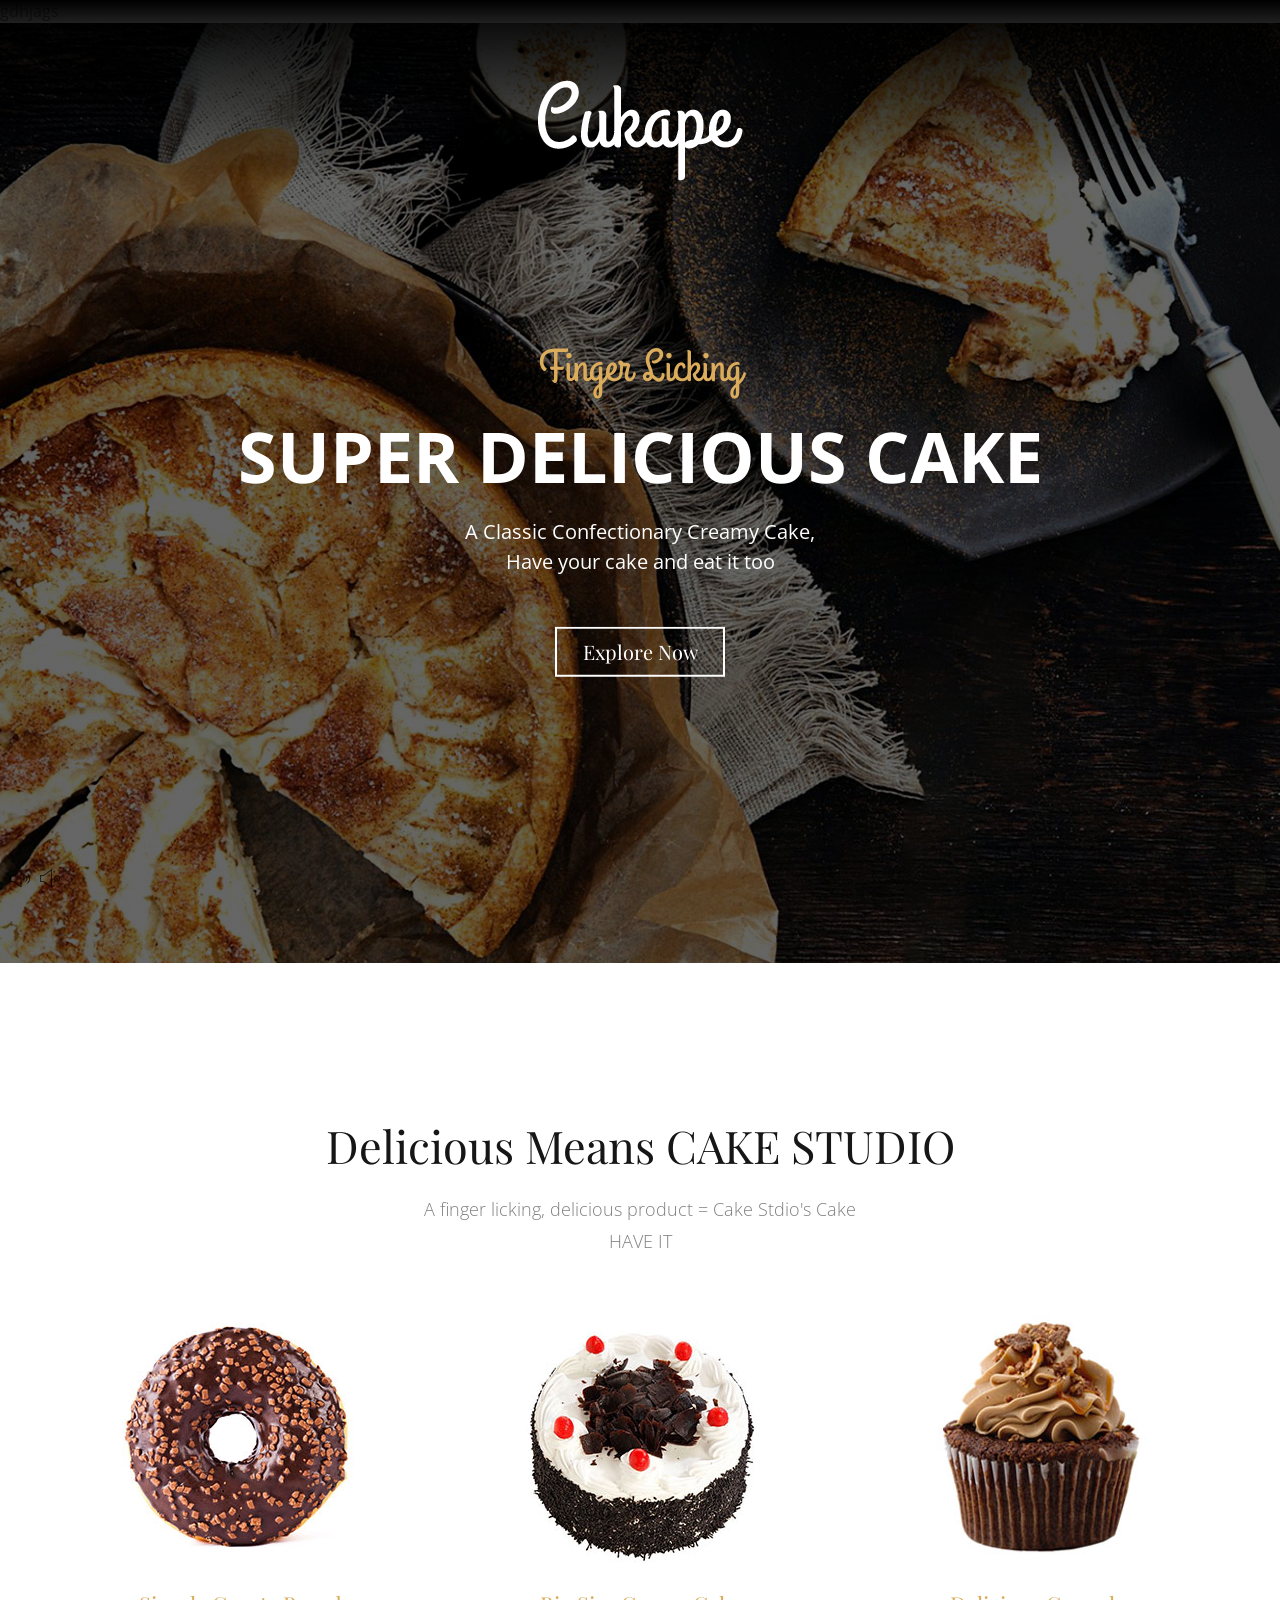
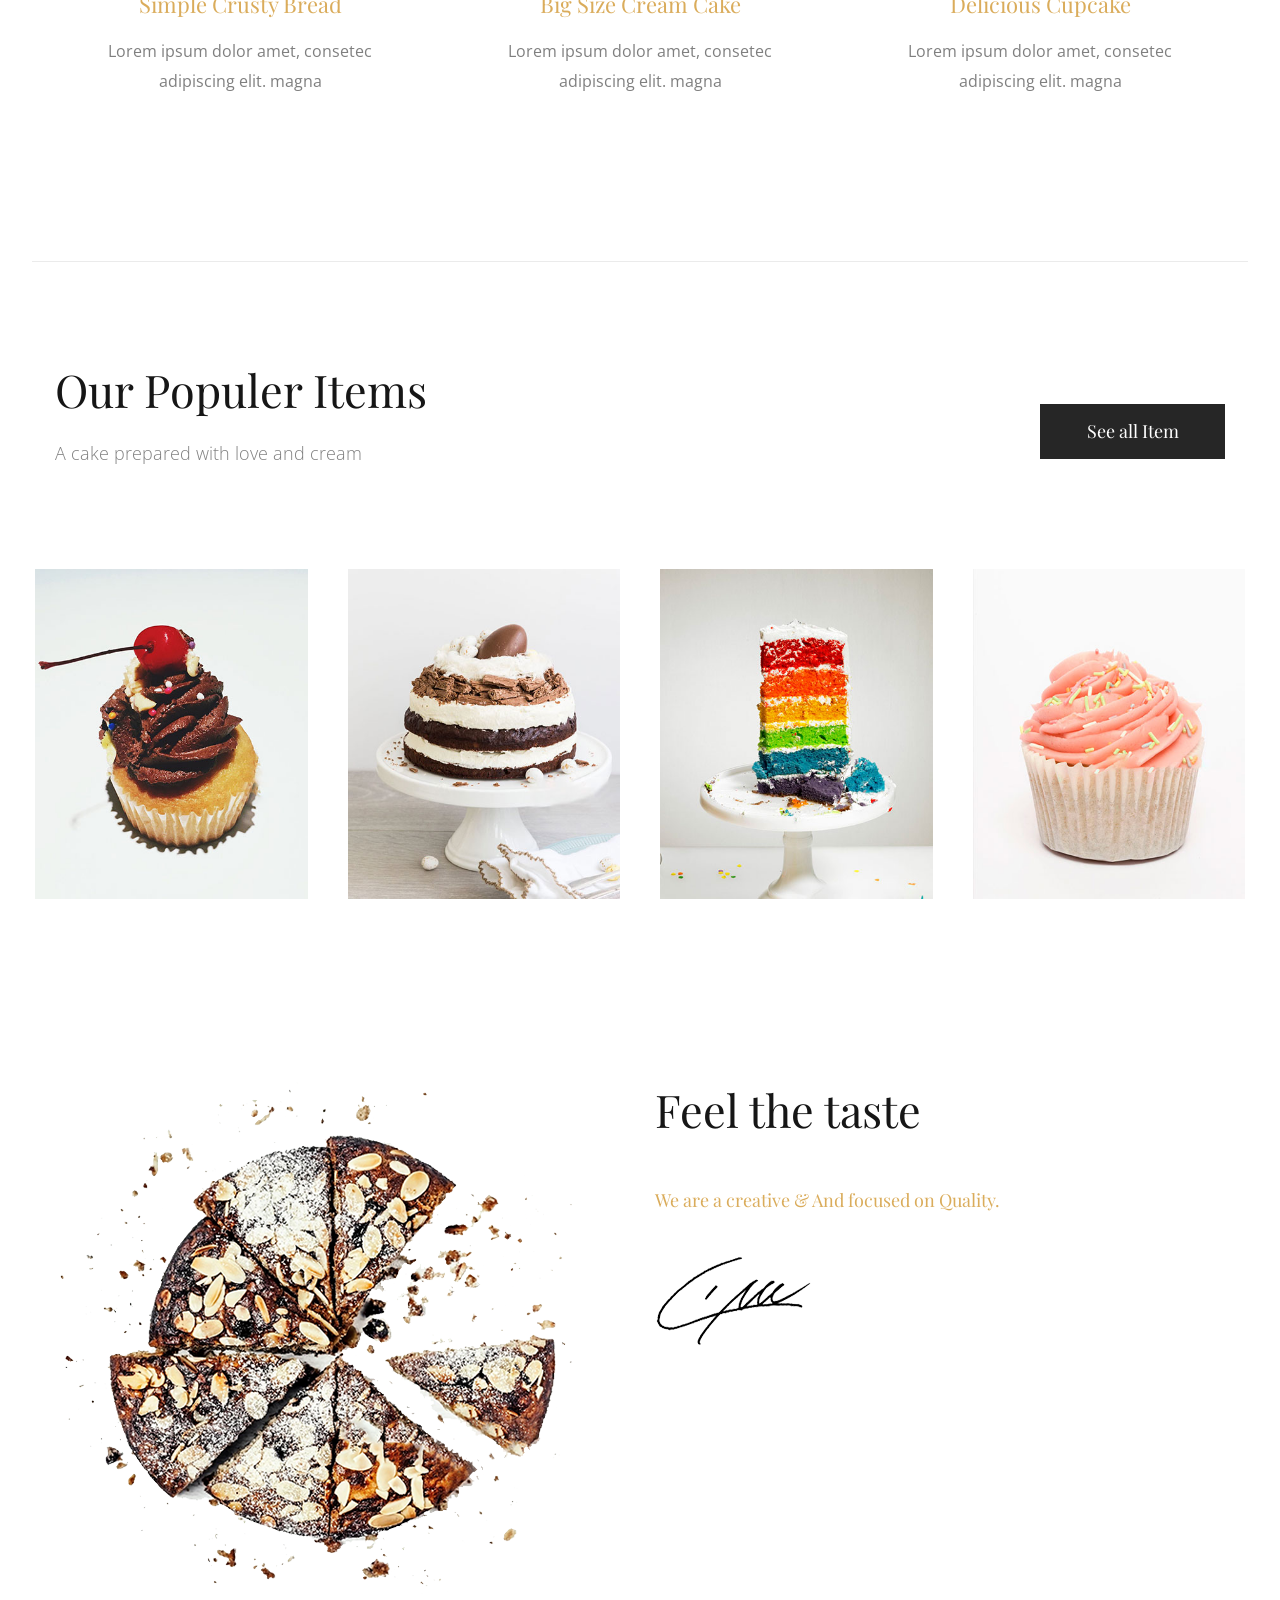
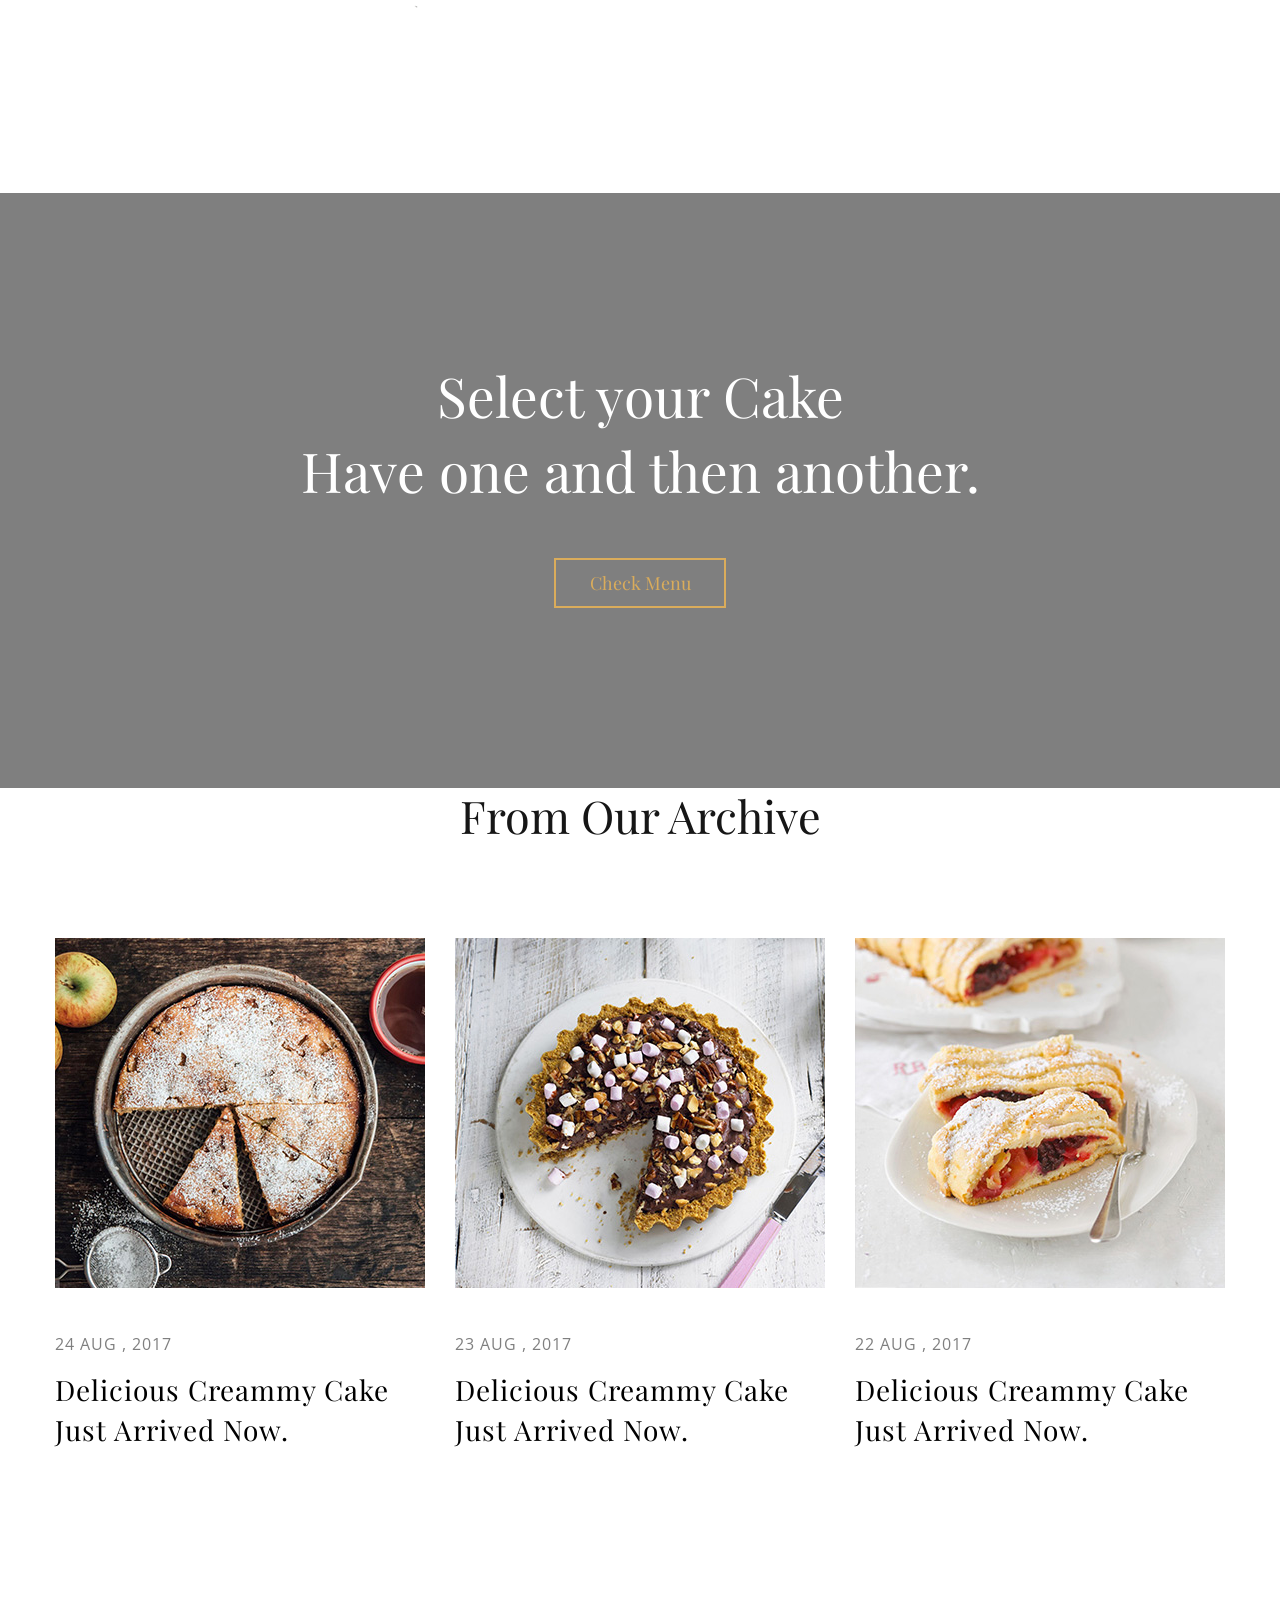
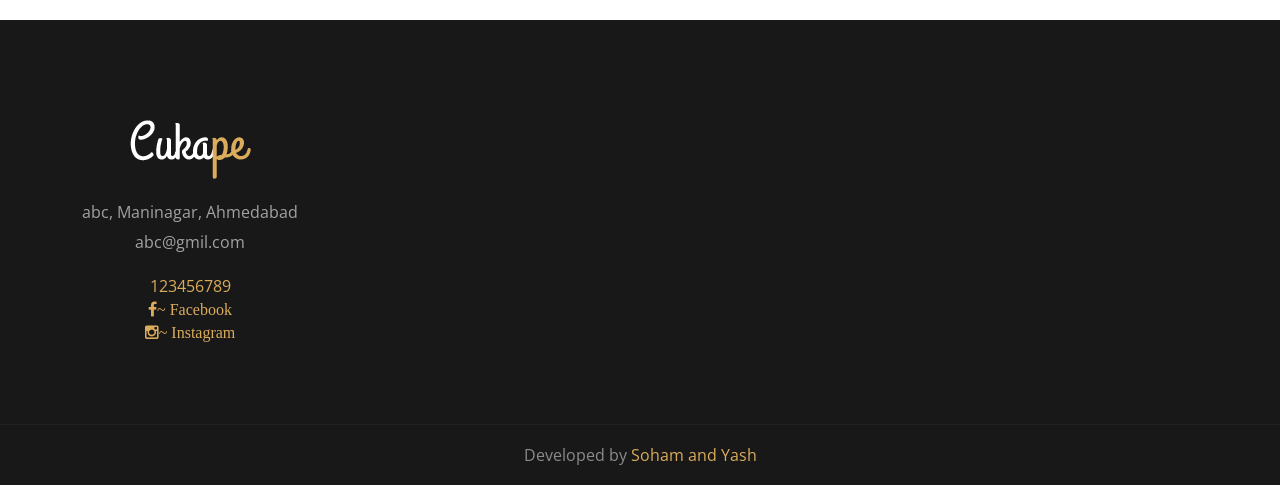
==== commit 40e3ab2b: "demo on xx" ====
--- a/index.html
+++ b/index.html
@@ -5,6 +5,7 @@
 <head>
 		<meta charset="UTF-8">
 		<!-- For IE -->
+		gdhjags
 		<meta http-equiv="X-UA-Compatible" content="IE=edge">
 
 		<!-- For Resposive Device -->
